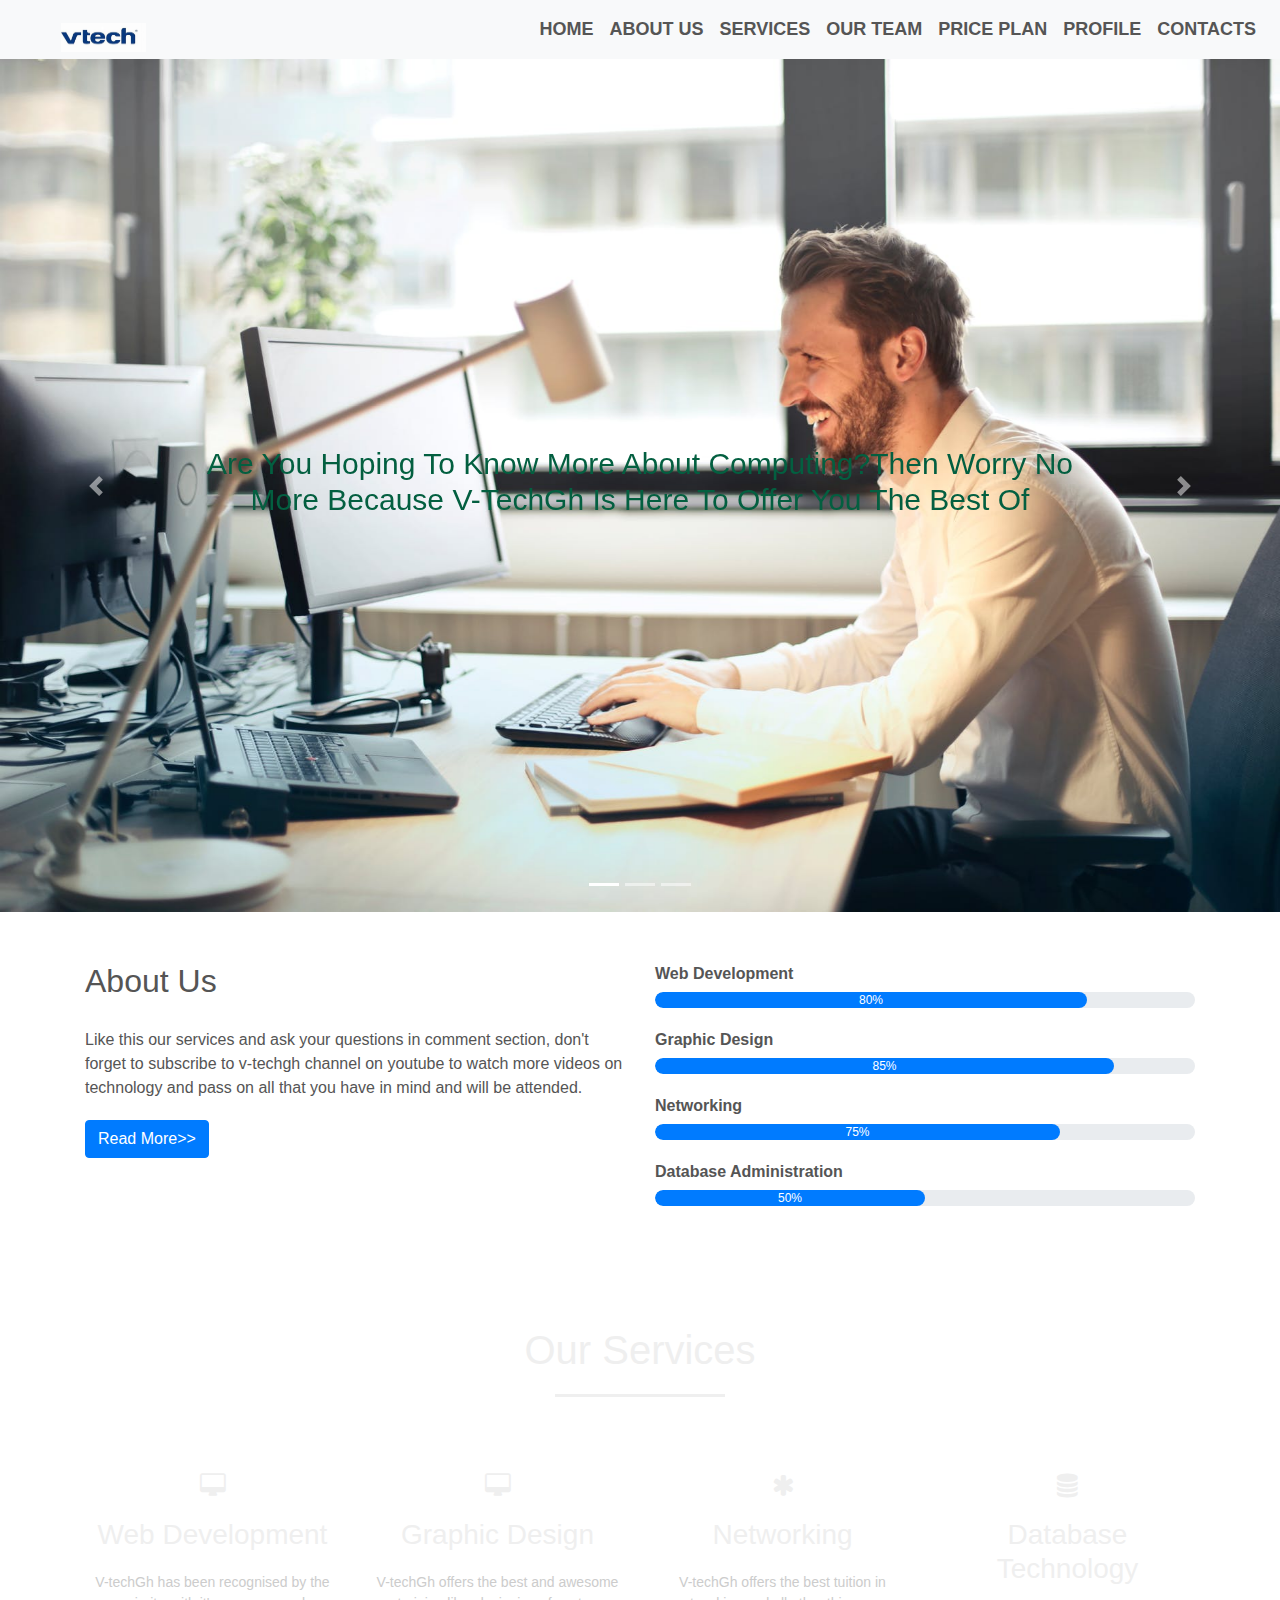
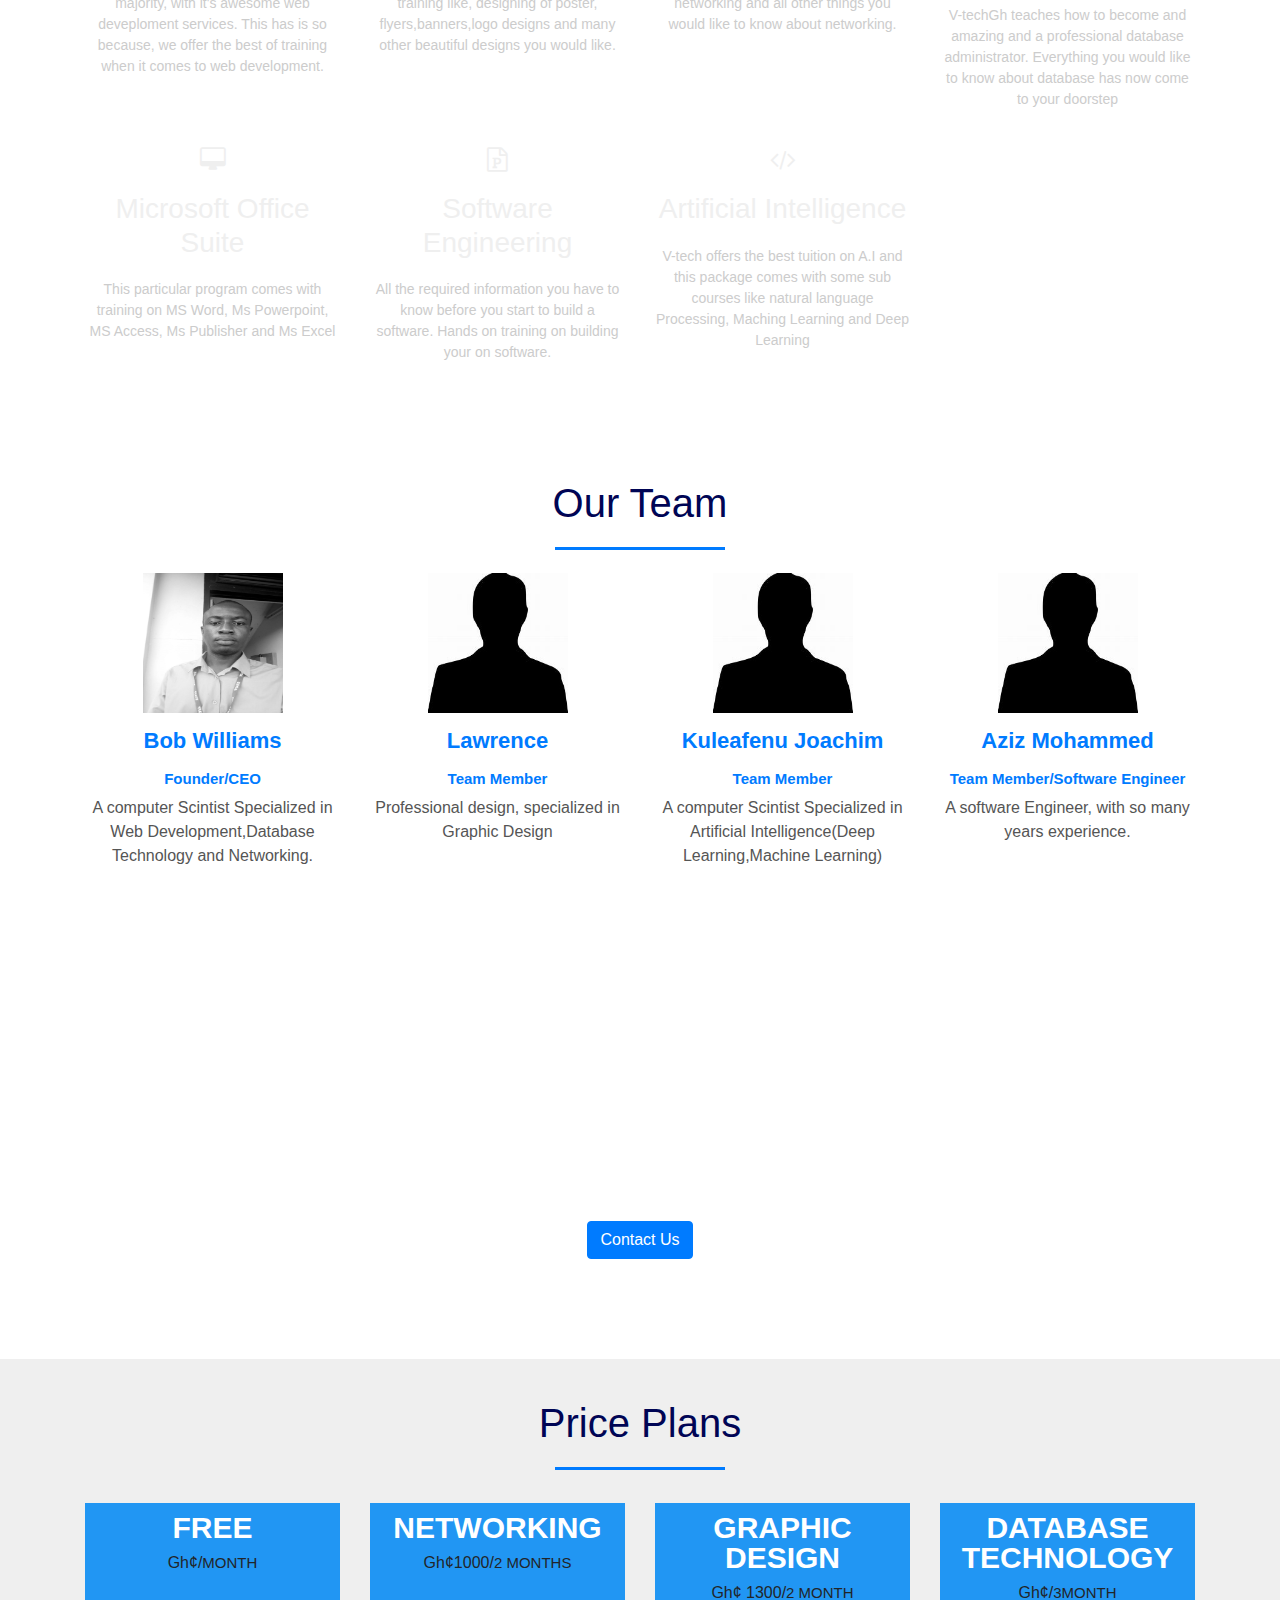
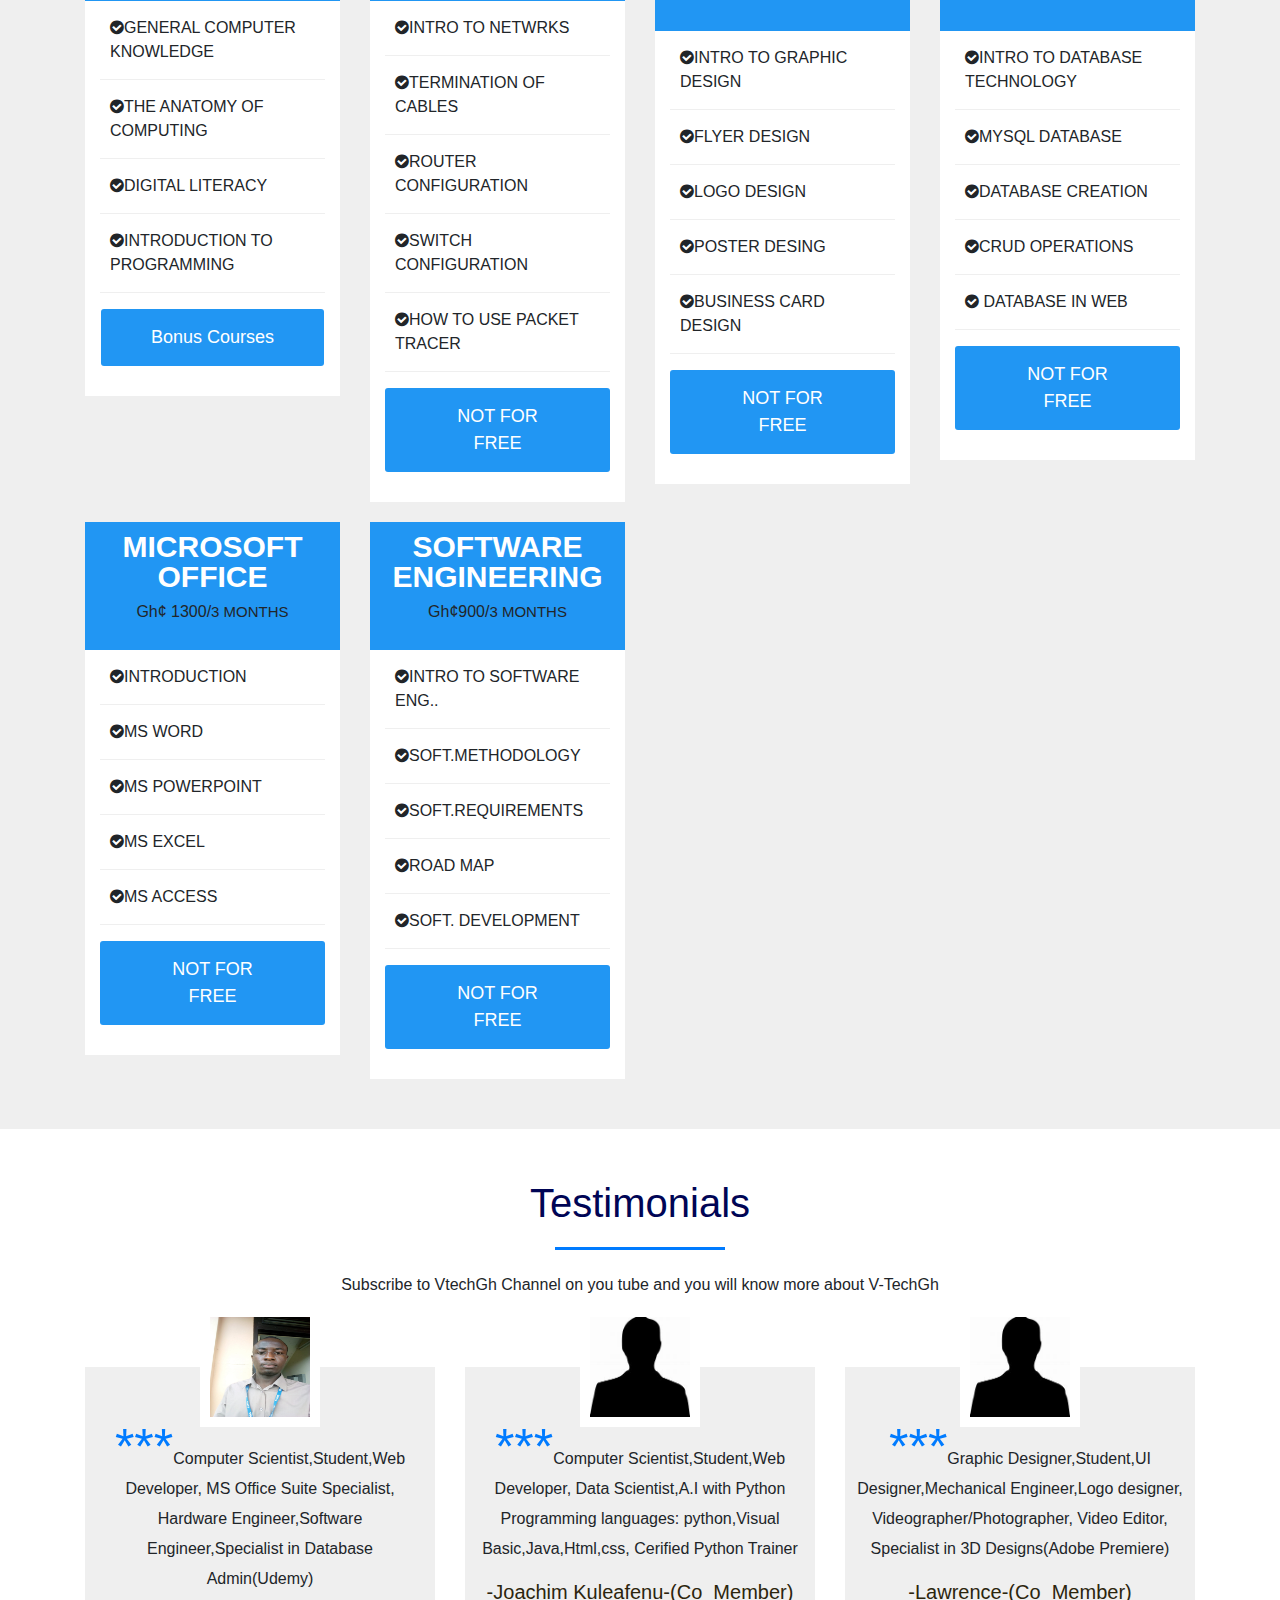
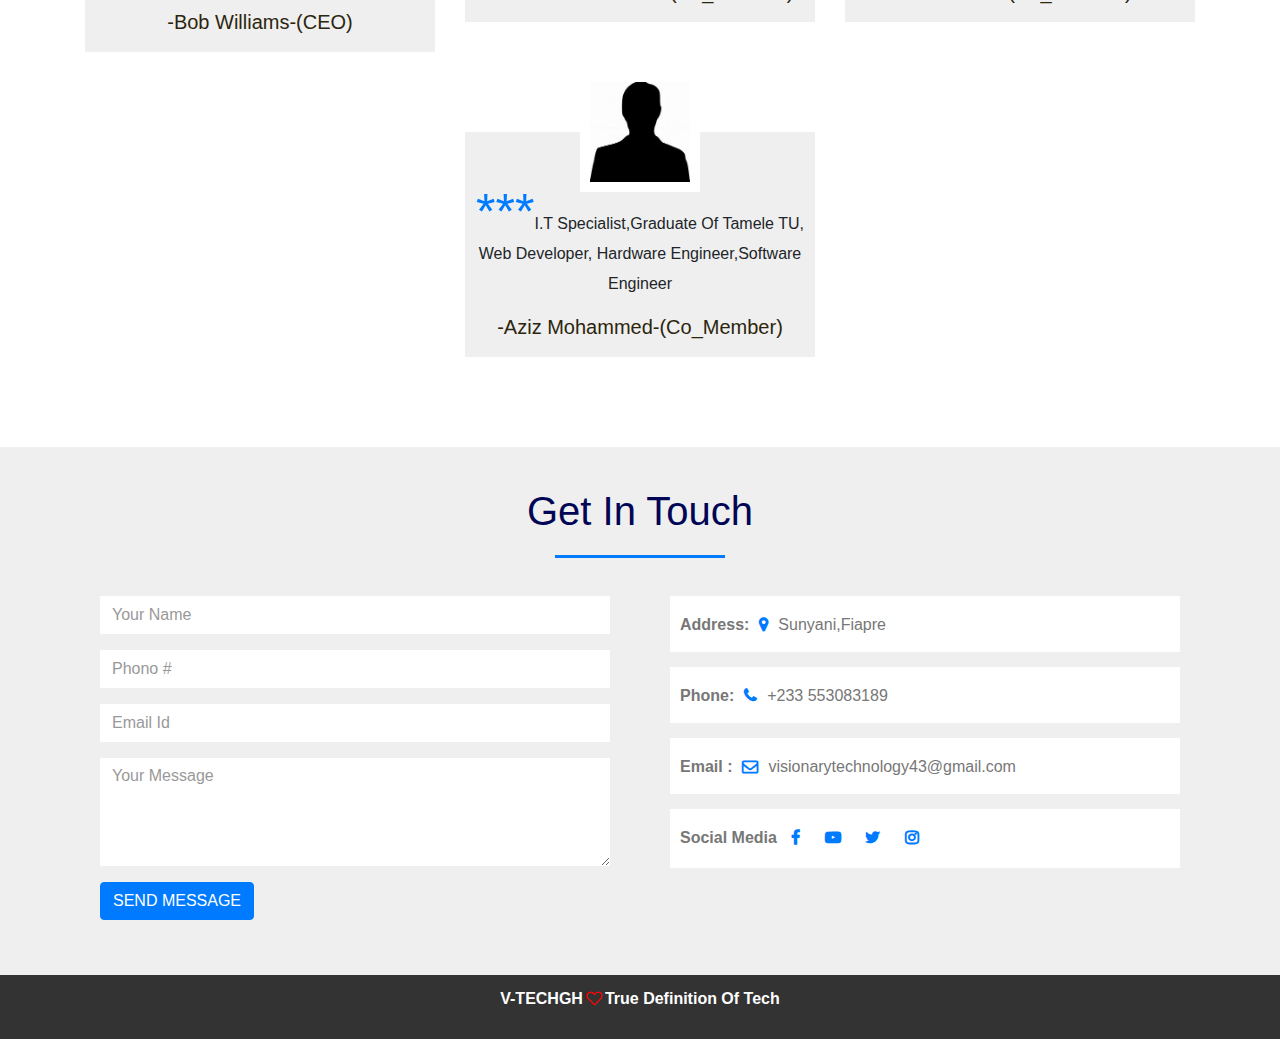
==== index.html @ b949876d "Add files via upload" ====
<html>
     <head>
         <title>V-TechGh</title>
         <meta charset="UTF-8">
         <meta name="description" content="Free Web tutorials">
         <meta name="keywords" content="HTML, CSS, JavaScript">
         <meta name="author" content="John Doe">
         <meta name="viewport" content="width=device-width, initial-scale=1.0">
         <link rel="stylesheet" href="style.css">
         <link rel="stylesheet" href="https://stackpath.bootstrapcdn.com/bootstrap/4.4.1/css/bootstrap.min.css">
         <link rel="stylesheet" href="https://stackpath.bootstrapcdn.com/font-awesome/4.7.0/css/font-awesome.min.css">
        <script src="https://code.jquery.com/jquery-3.4.1.slim.min.js"></script> </script>
        <script src="https://cdn.jsdelivr.net/npm/popper.js@1.16.0/dist/umd/popper.min.js" ></script>
        <script src="https://stackpath.bootstrapcdn.com/bootstrap/4.4.1/js/bootstrap.min.js" ></script>
     </head>

<body>
<!--------NavigationBar-------->
    <section id="nav-bar">
        <nav class="navbar navbar-expand-lg navbar-light bg-light">
            <a class="navbar-brand" href="#"><img src="img/vtech logo5.png" class="logo"></a>
            <button class="navbar-toggler" type="button" data-toggle="collapse" data-target="#navbarNav" aria-controls="navbarNav" aria-expanded="false" aria-label="Toggle navigation">
              <span class="navbar-toggler-icon"></span>
            </button>
            <div class="collapse navbar-collapse" id="navbarNav">
              <ul class="navbar-nav ml-auto"> 
                <li class="nav-item ">
                  <a class="nav-link" href="#top">HOME </a>
                </li>
                <li class="nav-item">
                  <a class="nav-link" href="#about">ABOUT US</a>
                </li>
                <li class="nav-item">
                  <a class="nav-link" href="#services">SERVICES</a>
                </li>
                <li class="nav-item">
                  <a class="nav-link" href="#team"> OUR TEAM</a>
                </li>
                <li class="nav-item">
                    <a class="nav-link" href="#price"> PRICE PLAN</a>
                  </li>
                <li class="nav-item">
                    <a class="nav-link" href="#testimonials">PROFILE</a>
                  </li>
                <li class="nav-item">
                    <a class="nav-link" href="#contact"> CONTACTS</a>
                  </li>
              </ul>
            </div>
          </nav>
         
    </section>



    <!--------Slider----->
    <div id="slider">
        <div id="headerSlider" class="carousel slide" data-ride="carousel">
            <ol class="carousel-indicators">
              <li data-target="#headerSlider" data-slide-to="0" class="active"></li>
              <li data-target="#headerSlider" data-slide-to="1"></li>
              <li data-target="#headerSlider" data-slide-to="2"></li>
            </ol>
            <div class="carousel-inner">
              <div class="carousel-item active">
                <img src="img/headerSlider1.png" class="d-block img-fluid">
                <div class="carousel-caption">
                  <h5>Are You Hoping To Know More About Computing?Then Worry No More Because V-TechGh Is Here To Offer You The Best Of</h5>
                </div>
              </div>
              <div class="carousel-item">
                <img src="img/headerSlider20.png" class="d-block img-fluid" >
                <div class="carousel-caption">
                  <h5>Do You Want To Become One Of The Amazing Graphic Designers In Ghana?</h5>
                </div>
              </div>
              <div class="carousel-item">
                <img src="img/headerSlider21.png" class="d-block w-100">
                <div class="carousel-caption">
                  <h5>Do you Want To Become A Software Engineer?</h5>
                </div>
              </div>
            </div>
            <a class="carousel-control-prev" href="#headerSlider" role="button" data-slide="prev">
              <span class="carousel-control-prev-icon" aria-hidden="true"></span>
              <span class="sr-only">Previous</span>
            </a>
            <a class="carousel-control-next" href="#headerSlider" role="button" data-slide="next">
              <span class="carousel-control-next-icon" aria-hidden="true"></span>
              <span class="sr-only">Next</span>
            </a>
          </div>
    </div>

      <!-----------About-------->
      <section id="about">
      <div class="container">
      <div class="row">
      <div class="col-md-6">
          <h2>About Us</h2>
          <div class="about-content">
             Like this our services and ask your questions in comment section,
             don't forget to subscribe to v-techgh channel on youtube to watch more videos on technology 
             and pass on all that you have in mind and will be attended.
          </div>
          <button type="button" class= "btn btn-primary">Read More>></button>
          </button>
         </div>
         <div class="col-md-6 skills-bar">
            <p>Web Development</p>
            <div class="progress">
              <div class="progress-bar" style="width:80%;">80%</div>
          </div>
          <div class="col-md-6"></div>
          <p>Graphic Design</p>
          <div class="progress">
              <div class="progress-bar" style="width:85%;">85%</div>
          </div>
          <div class="col-md-6"></div>
          <p>Networking</p>
          <div class="progress">
              <div class="progress-bar" style="width:75%;">75%</div>
          </div>

          <div class="col-md-6"></div>
          <p>Database Administration</p>
          <div class="progress">
            <div class="progress-bar" style="width:50%;">50%</div>
          </div>
    </div>
    </div>
    </div>
    </section>

    <!------Services--------->
    <section id="services"> 
      <div class="container">
        <h1>Our Services</h1> 
        <div class ="row services">
          <div class="col-md-3 text-center">
            <div class="icon">
              <i class="fa fa-desktop"></i>
            </div>
            <h3>Web Development</h3>
            <p>V-techGh has been recognised by the majority, with it's awesome web deveploment services.
              This has is so because, we offer the best of training when it comes to web development.
            </p>
            </div>

            <div class="col-md-3 text-center">
              <div class="icon">
                <i class="fa fa-desktop"></i>
              </div>
              <h3>Graphic Design</h3>
              <p>V-techGh offers  the best and awesome training like, designing of poster, flyers,banners,logo designs 
                and many other beautiful designs you would like.
              </p>
            </div>

            <div class="col-md-3 text-center">
              <div class="icon">
                <i class="fa fa-asterisk"></i>
              </div>
              <h3>Networking</h3>
              <p>V-techGh offers the best tuition in networking and all
                other things you would like to know about networking.
              </p>
              </div>
              <div class="col-md-3 text-center">
                <div class="icon">
                  <i class="fa fa-database"></i>
                </div>
                <h3>Database Technology</h3>
                <p>V-techGh teaches how to become and amazing and a professional
                  database administrator. Everything you would like to know about database
                  has now come to your doorstep 
                </p>
                </div>
                <div class="col-md-3 text-center">
                  <div class="icon">
                    <i class="fa fa-desktop"></i>
                  </div>
                  <h3>Microsoft Office Suite</h3>
                  <p>This particular program comes with training on MS Word, Ms Powerpoint,
                    MS Access, Ms Publisher and Ms Excel
                  </p>
                  </div>
                  <div class="col-md-3 text-center">
                    <div class="icon">
                      <i class="fa fa-file-powerpoint-o"></i>
                    </div>
                    <h3>Software Engineering</h3>
                    <p>All the required information you have to know before you start to 
                      build a software. Hands on training on building your on software.
                    </p>
                    </div>
                    <div class="col-md-3 text-center">
                      <div class="icon">
                        <i class="fa fa-code"></i>
                      </div>
                      <h3>Artificial Intelligence</h3>
                      <p>V-tech offers the best tuition on A.I and this package comes with some
                        sub courses like natural language Processing, Maching Learning and Deep Learning
                      </p>
                      </div>

            
          </div>
        </div>
      </div>
    
    </section>

    <!------Team Members-------->
<section id="team">
<div class="container">
    <h1>Our Team</h1>
    <div class="row">
    <div class="col-md-3 profile-pic text-center">
    <div class="img-box">
    <img src="img/bob.png" class="img-responsive">
    <ul>
    <a href="#"><li><i class="fa fa-facebook"></i></a>
    <a href="#"><li><i class="fa fa-twitter"></i></a>
    <a href="#"><li><i class="fa fa-instagram"></i></a>
    </ul>
    </div>
      <h2>Bob Williams</h2>
      <h3>Founder/CEO</h3>
      <p>A computer Scintist Specialized in Web Development,Database Technology
      and Networking.</p>
    </div>

    <div class="col-md-3 profile-pic text-center">
      <div class="img-box">
      <img src="img/joe.png" class="img-responsive">
      <ul>
      <a href="#"><li><i class="fa fa-facebook"></i></a>
      <a href="#"><li><i class="fa fa-twitter"></i></a>
      <a href="#"><li><i class="fa fa-instagram"></i></a>
      </ul>
      </div>
        <h2>Lawrence</h2>
        <h3>Team Member</h3>
        <p>Professional design, specialized in Graphic Design</p>
      </div>

      <div class="col-md-3 profile-pic text-center">
        <div class="img-box">
        <img src="img/joe.png" class="img-responsive">
        <ul>
        <a href="#"><li><i class="fa fa-facebook"></i></a>
        <a href="#"><li><i class="fa fa-twitter"></i></a>
        <a href="#"><li><i class="fa fa-instagram"></i></a>
        </ul>
        </div>
          <h2>Kuleafenu Joachim</h2>
          <h3>Team Member</h3>
          <p>A computer Scintist Specialized in Artificial Intelligence(Deep Learning,Machine Learning)</p>
        </div>

        
      <div class="col-md-3 profile-pic text-center">
        <div class="img-box">
        <img src="img/joe.png" class="img-responsive">
        <ul>
        <a href="#"><li><i class="fa fa-facebook"></i></a>
        <a href="#"><li><i class="fa fa-twitter"></i></a>
        <a href="#"><li><i class="fa fa-instagram"></i></a>
        </ul>
        </div>
          <h2>Aziz Mohammed</h2>
          <h3>Team Member/Software Engineer</h3>
          <p>A software Engineer, with so many years experience. </p>
        </div>    
</div>
</div>
</section>
      
        <!------------Promotion Section------->
        <section id="promo">
          <div class="container">

            <p>Our Tuition comes with affordable prices...We Also Have Online Platforms, That Offers The Best Of Training In These Areas</p>
            <a href="#contact" class="btn btn-primary">Contact Us</a>
          </div>

        </section>
      <!----------------Price Plans--------->
      <section id= "price">
        <div class="container">
          <h1>Price Plans</h1>
          <div class="row">
            <div class="col-md-3">
              <div class="single-price">
              <div class="price-head">
                <h2>FREE</h2>
                <p>Gh¢/<span>MONTH</span></p>
              </div>
              <div class="price-content">
                <ul>
                  <li><i class="fa fa-check-circle"></i>GENERAL COMPUTER KNOWLEDGE</li>
                  <li><i class="fa fa-check-circle"></i>THE ANATOMY OF COMPUTING</li>
                  <li><i class="fa fa-check-circle"></i>DIGITAL LITERACY</li>
                  <li><i class="fa fa-check-circle"></i>INTRODUCTION TO PROGRAMMING</li>
                  
                </ul>
              </div>
              <div class="price-button">
                <a class="buy-btn" href="#">Bonus Courses</a>
              </div>
            </div>
            </div>

            <div class="col-md-3">
              <div class="single-price">
              <div class="price-head">
                <h2>NETWORKING</h2>
                <p>Gh¢1000/<span>2 MONTHS</span></p>
              </div>
              <div class="price-content">
                <ul>
                  <li><i class="fa fa-check-circle"></i>INTRO TO NETWRKS</li>
                  <li><i class="fa fa-check-circle"></i>TERMINATION OF CABLES</li>
                  <li><i class="fa fa-check-circle"></i>ROUTER CONFIGURATION</li>
                  <li><i class="fa fa-check-circle"></i>SWITCH CONFIGURATION</li>
                  <li><i class="fa fa-check-circle"></i>HOW TO USE PACKET TRACER</li>
                </ul>
              </div>
              <div class="price-button">
                <a class="buy-btn" href="#">NOT FOR FREE</a>
              </div>
            </div>
            </div>

            <div class="col-md-3">
              <div class="single-price">
              <div class="price-head">
                <h2>GRAPHIC DESIGN</h2>
                <p>Gh¢ 1300/<span>2 MONTH</span></p>
              </div>
              <div class="price-content">
                <ul>
                  <li><i class="fa fa-check-circle"></i>INTRO TO GRAPHIC DESIGN</li>
                  <li><i class="fa fa-check-circle"></i>FLYER DESIGN</li>
                  <li><i class="fa fa-check-circle"></i>LOGO DESIGN</li>
                  <li><i class="fa fa-check-circle"></i>POSTER DESING</li>
                  <li><i class="fa fa-check-circle"></i>BUSINESS CARD DESIGN</li>
                </ul>
              </div>
              <div class="price-button">
                <a class="buy-btn" href="#">NOT FOR FREE</a>
              </div>
            </div>
            </div>

            <div class="col-md-3">
              <div class="single-price">
              <div class="price-head">
                <h2>DATABASE TECHNOLOGY</h2>
                <p>Gh¢/<span>3MONTH</span></p>
              </div>
              <div class="price-content">
                <ul>
                  <li><i class="fa fa-check-circle"></i>INTRO TO DATABASE TECHNOLOGY</li>
                  <li><i class="fa fa-check-circle"></i>MYSQL DATABASE</li>
                  <li><i class="fa fa-check-circle"></i>DATABASE CREATION</li>
                  <li><i class="fa fa-check-circle"></i>CRUD OPERATIONS</li>
                  <li><i class="fa fa-check-circle"></i> DATABASE IN WEB</li>
                </ul>
              </div>
              <div class="price-button">
                <a class="buy-btn" href="#">NOT FOR FREE</a>
              </div>
            </div>
            </div>

            <div class="col-md-3">
              <div class="single-price">
              <div class="price-head">
                <h2>MICROSOFT OFFICE</h2>
                <p>Gh¢ 1300/<span>3 MONTHS</span></p>
              </div>
              <div class="price-content">
                <ul>
                  <li><i class="fa fa-check-circle"></i>INTRODUCTION</li>
                  <li><i class="fa fa-check-circle"></i>MS WORD</li>
                  <li><i class="fa fa-check-circle"></i>MS POWERPOINT</li>
                  <li><i class="fa fa-check-circle"></i>MS EXCEL</li>
                  <li><i class="fa fa-check-circle"></i>MS ACCESS</li>
                </ul>
              </div>
              <div class="price-button">
                <a class="buy-btn" href="#">NOT FOR FREE</a>
              </div>
            </div>
            </div>

            <div class="col-md-3">
              <div class="single-price">
              <div class="price-head">
                <h2>SOFTWARE ENGINEERING</h2>
                <p>Gh¢900/<span>3 MONTHS</span></p>
              </div>
              <div class="price-content">
                <ul>
                  <li><i class="fa fa-check-circle"></i>INTRO TO SOFTWARE ENG..</li>
                  <li><i class="fa fa-check-circle"></i>SOFT.METHODOLOGY</li>
                  <li><i class="fa fa-check-circle"></i>SOFT.REQUIREMENTS</li>
                  <li><i class="fa fa-check-circle"></i>ROAD MAP</li>
                  <li><i class="fa fa-check-circle"></i>SOFT. DEVELOPMENT</li>
                </ul>
              </div>
              <div class="price-button">
                <a class="buy-btn" href="#">NOT FOR FREE</a>
              </div>
            </div>
            </div>
          </div>
        </div>
  </section>
 <!-----Testimonials----------->
 <section id="testimonials">
   <div class="container">
     <h1>Testimonials</h1>
     <p class="text-center">Subscribe to VtechGh Channel on you tube and you will know more about V-TechGh</p>
     <div class="row">
       <div class="col-md-4 text-center">
         <div class="profile">
       <img src="img/bob.png" class="user1">
       <blockquote>Computer Scientist,Student,Web Developer, MS Office Suite Specialist, Hardware Engineer,Software Engineer,Specialist in Database Admin(Udemy)</blockquote>
       <h3>-Bob Williams-(CEO)<span></span></h3>
     </div>
    </div>

    <div class="col-md-4 text-center">
      <div class="profile">
    <img src="img/joe.png" class="user1">
    <blockquote>Computer Scientist,Student,Web Developer, Data Scientist,A.I with Python Programming languages: python,Visual Basic,Java,Html,css, Cerified Python Trainer</blockquote>
    <h3>-Joachim Kuleafenu-(Co_Member)<span></span></h3>
  </div>
 </div>

 <div class="col-md-4 text-center">
  <div class="profile">
<img src="img/joe.png" class="user1">
<blockquote>Graphic Designer,Student,UI Designer,Mechanical Engineer,Logo designer, Videographer/Photographer, Video Editor, Specialist in 3D Designs(Adobe Premiere) </blockquote>
<h3>-Lawrence-(Co_Member)<span></span></h3>
</div>
</div>

<div class="col-md-4 text-center">
<div class="profile">
<img src="img/joe.png" class="user1">
<blockquote>I.T Specialist,Graduate Of Tamele TU, Web Developer, Hardware Engineer,Software Engineer </blockquote>
<h3>-Aziz Mohammed-(Co_Member)<span></span></h3>
</div>
</div>
</div>
</div>
 </section>

 <!--------Get In Touch-------->
 <section id="contact">
   <div class="container">
     <h1>Get In Touch</h1>
      <div class="row">
      <div class="col-md-6">
      <form class="contact-form">
      <div class="form-group">
      <input type="text" class="form-control" placeholder="Your Name">
      </div>

      <div class="form-group">
      <input type="number" class="form-control" placeholder="Phono #">
      </div>
          
      <div class="form-group">
      <input type="text" class="form-control" placeholder="Email Id">
      </div>

      <div class="form-group">
      <textarea class="form-control" rows="4" placeholder="Your Message"></textarea>
      </div>
      <button type="submit" class="btn btn-primary"> SEND MESSAGE</button>
      </form>
      </div>
      <div class="col-md-6 contact-info">
        <div class="follow"><b>Address:</b><i class="fa fa-map-marker"></i></i>Sunyani,Fiapre
        </div>
      
      <div class="follow"><b>Phone:</b><i class="fa fa-phone"></i>+233 553083189</div>
      
      <div class="follow"><b>Email :</b><i class="fa fa-envelope-o"></i>visionarytechnology43@gmail.com</div>
      <div class="follow"><label><b>Social Media</b></label><b>
          <a href="#"><i class="fa fa-facebook"></i></a>
          <a href="#"><i class="fa fa-youtube-play"></i></a>
          <a href="#"><i class="fa fa-twitter"></i></a>
          <a href="#"><i class="fa fa-instagram"></i></a>
      </div>
      </div>
      </div>
   </div>
  </section>


  <!-------------Footer---------->
  <section id="footer">
    <div  class="container text-center">
      <p>V-TECHGH<i class="fa fa-heart-o"></i>True Definition Of Tech</p>
    </div>
</section>

<!--------Footer End-------->
<script src="js/smooth-scroll.js"></script> 
<script>
	var scroll = new SmoothScroll('a[href*="#"]');
</script>
</body>  




 </html>
---- style.css ----
*
{
    margin:0;
    padding: 0;
}


/*-----------Navigation--------*/
#nav-bar
{
    position: sticky;
    top: 0;
    z-index: 10;

} 

.navbar-brand
{
    height: 40px;
    padding-left: 30px;
}
.logo{
    height:50px;
    width:100px;
    padding-top: 1;
    padding-left:15;
    padding-bottom: 20;
}

.avbar-nav li
{
    padding: 0 10px;
}
.avbar-nav li a
{
    float: right;
    text-align: left;
}

#nav-bar ul li a:hover{
    color:#007bff!important;
}
.navbar{
    background: #fff;
}
.navbar-toggler
{
    border: none!important;
}
.nav-link
{
    color: #555!important;
    font-weight: 600;
    font-size: 18px;
}
.navbar-brand{
    height: 25px;
    width: 90px;
}
/*----------Slider---------*/
#slider{
    width:100% ;
}
.carousel-caption{
    top:50% ;
    transform: translateY(-50%) ;
    bottom: initial! important;
}
.carousel-caption h5{
    color: rgb(3, 95, 64);
    font-size: 30px;
}
/*-------------About-------------*/
#about{
    padding-top: 50px;
    padding-bottom: 50px;
    color:#555;
}
#about .btn{
    margin-top: 20px;
    margin-bottom: 30px;
}
.about-content{
    padding-top: 20px;
}
.skills-bar p{
    margin-bottom: 6px;
    font-weight:600; 
}
.progress-bar{
    border-radius: 16px;
}
.progress{
    border-radius: 16px !important ;
    margin-bottom: 20px;
}

/*------------------------Services--------------*/
#services{
    background-image: linear-gradient(rgba(0,0,0,0.8),rgba(0,0,0,0.8)),url(img/services.png);
    background-size: cover;
    background-position: center;
    color:#efefef !important;
    background-attachment: fixed;
    padding-top: 50px;
    padding-bottom: 50px;
} 
#services h1{
    text-align: center;
    color:#efefef !important;
    padding-bottom: 10px ;
}
#services h1{
    text-align: center;
    color:#efefef !important;
    padding-bottom: 10px ;
} 
#services h1::after{
    content:'';
    background: #efefef;
    display: block;
    height:3px;
    widows: 170px;
    margin: 20px auto 5px;
}
.services{
    margin-top: 40px;
}

.icon{
    font-size: 24px; 
    margin:20px auto;
    padding: 0px;
    width: 80px;
    border: 1px solid #fff;
    border-radius: 5%;
}
#services p{
    font-size:14px;
    margin-top: 20px;
    color: ccc;
}
.services .col-md-3:hover{
    background: #007bff;
    cursor:pointer;
    transition:0.7s;

}
/*---------------Team Members--------------*/
#team
{
    padding-top: 50px;
    padding-bottom: 50px;
    color:#555; 
}
h1{
    text-align:  center;
    color:555 !important;
    padding-bottom: 10px;
}
h1::after{
    content: '';
    background: #007bff;
    display: block;
    height: 3px;
    width: 170px;
    margin:20px auto 5px;
}
.img-responsive{
    height:140px;
    width: 140px;
}
.profile-pic .img-box{
    opacity: 1;
    display:block; 
    position:relative;
}
.profile-pic .img-box img{
    filter: grayscale(1);
}
.profile-pic .img-box img:hover
{
    filter:grayscale(0);
    cursor:pointer;
}
.profile-pic h2{
    font-size:22px ;
    font-weight: bold;
    margin-top: 15px;
    color:#007bff !important;
}
.profile-pic h3{
    font-size:15px ;
    font-weight: bold;
    margin-top: 15px;
    color:#007bff !important;
}
#team .fa{
    height:25px;
    width: 25px;
    color:#007bff!important;
    background:#fff ;
    padding: 4px;
    border-radius:50%
}
.img-box ul{
    padding:15px 0;
    position: absolute;
    bottom: 0;
    left: 50%;
    transform:translateX(-50);
    opacity: 0;
}
.img-box u li{
    padding: 5px;
    display:inline-block;
}
.img-box:hover ul{
    opacity:1;
}
.img-box ul, .img-box ul li{
    transition: 0.5s;
}
/*----------Promo---------------*/
#promo{
    background-image: linear-gradient(rgba(0,0,0,0.7),rgba(0,0,0,0.7)),url(img/promos.png);
    background-size: cover;
    background-position: center;
    color: #fff;
    background-attachment: fixed;
    text-align:fixed ;
    text-align: center;
    padding: 100px;
    font-family: sans-serif;
    font-size: 38px;
}
/*-----Price Plan-----------*/
#price{
    padding:40px 0;
    background: #efefef;
}
.single-price{
    margin: 10px auto;
   
    float: left;
    background-color:#fff;
    transition: 0.5s; 
}
.single-price:hover{
    box-shadow: 0 2px 20px #333;
}
.price-head{
    background-color: #2196f3;
    
    float:left;
    padding:10px 5px;
    text-align: center;
    width:100%;
}
.price-head h2{
    color:#fff;
    font-size: 30px;
    font-weight: bold;
    margin-bottom:bold;
    font-weight:bold;
    line-height: 30px;
}
#price span{
    font-size: 15px;
}
.price-content{

    float: left;
    width: 100%;
    padding: 0 15px;
}
.price-content ul li{
    border-bottom: 1px solid #efefef;
    padding:15px 10px;
    list-style: none;

}
.fa fa-check-circle{
    color: green;
    margin-right: 10px;
    font-size: 20px ;
}
.price-button{
    float: inline;
    padding: 15px 15px 30px;
    text-align: center;
    width: 100%;
}
.buy-btn{
    background-color: #2196f3;
    border-radius: 3px;
    display: inline-block;
    font-size: 18px;
    padding: 15px 50px;
    transition:0.5s ;
}
.buy-btn:hover{
    border-color: 1px solid #fff;
    background-color: #3f51b5;
}
a{
    text-decoration: none!important;
    color:#fff!important;
    
}

/*------------Testimonials------------*/


#testimonials{
     padding-top: 50px;
     padding-bottom: 50px;
}
.user1{
    height: 120px;
    width: 120px;
}
#testimonials .row{
    margin-top: 30px;
}
.col-md-4{
    margin: 40px auto;
}
.profile{
    padding:70px 10px 10px;
    background-color: #efefef;
}
.profile img{
    top: -60px;
    position:absolute;
    left: calc(50% - 60px);
    border:10px solid #fff;
}
.profile h3{
    font-size: 20px;
    margin-top: 15px;
    color: #2c250d;
}
#testimonial span{
font-size: 12px;
color:#333;
}
blockquote{
    font-size: 16px;
    line-height: 30px;
}
blockquote::before{
    content:'\***';
    font-size: 50px;
    color: #007bff;
    position: relative;
    line-height: 20px;
    bottom:-15px
    right 5px;
}
.profile:hover{
    box-shadow:0 0 15px 5px rgba(0,0,0,0.2);
    cursor:pointer;
    transition:0.5s;

}
/********Get In Touch***************/
#contact{
    background-color: #efefef;
    padding-top: 40px;
    padding-bottom: 40px;
    color: #777;
}
.contact-form{
    padding:15px;

}
.form-control{
    border-radius: 0 !important ;
    border: none !important;

}
::placeholder{
    color: #999 !important;
}
.follow{
    background: #fff;
    padding: 10px;
    margin: 15px;
}
.follow{
    background-color: #fff;
    padding:10px;
    margin: 15px;
}
.contact-info .fa{
margin: 10px;
color: #007bff;
font-weight: bold;
}

/*--------------------Footer-------------*/
#footer{
    background: #333;
    color:#fff;
    padding:12px
} 
.fa-heart-o{
    margin:3px;
    color:red;
}
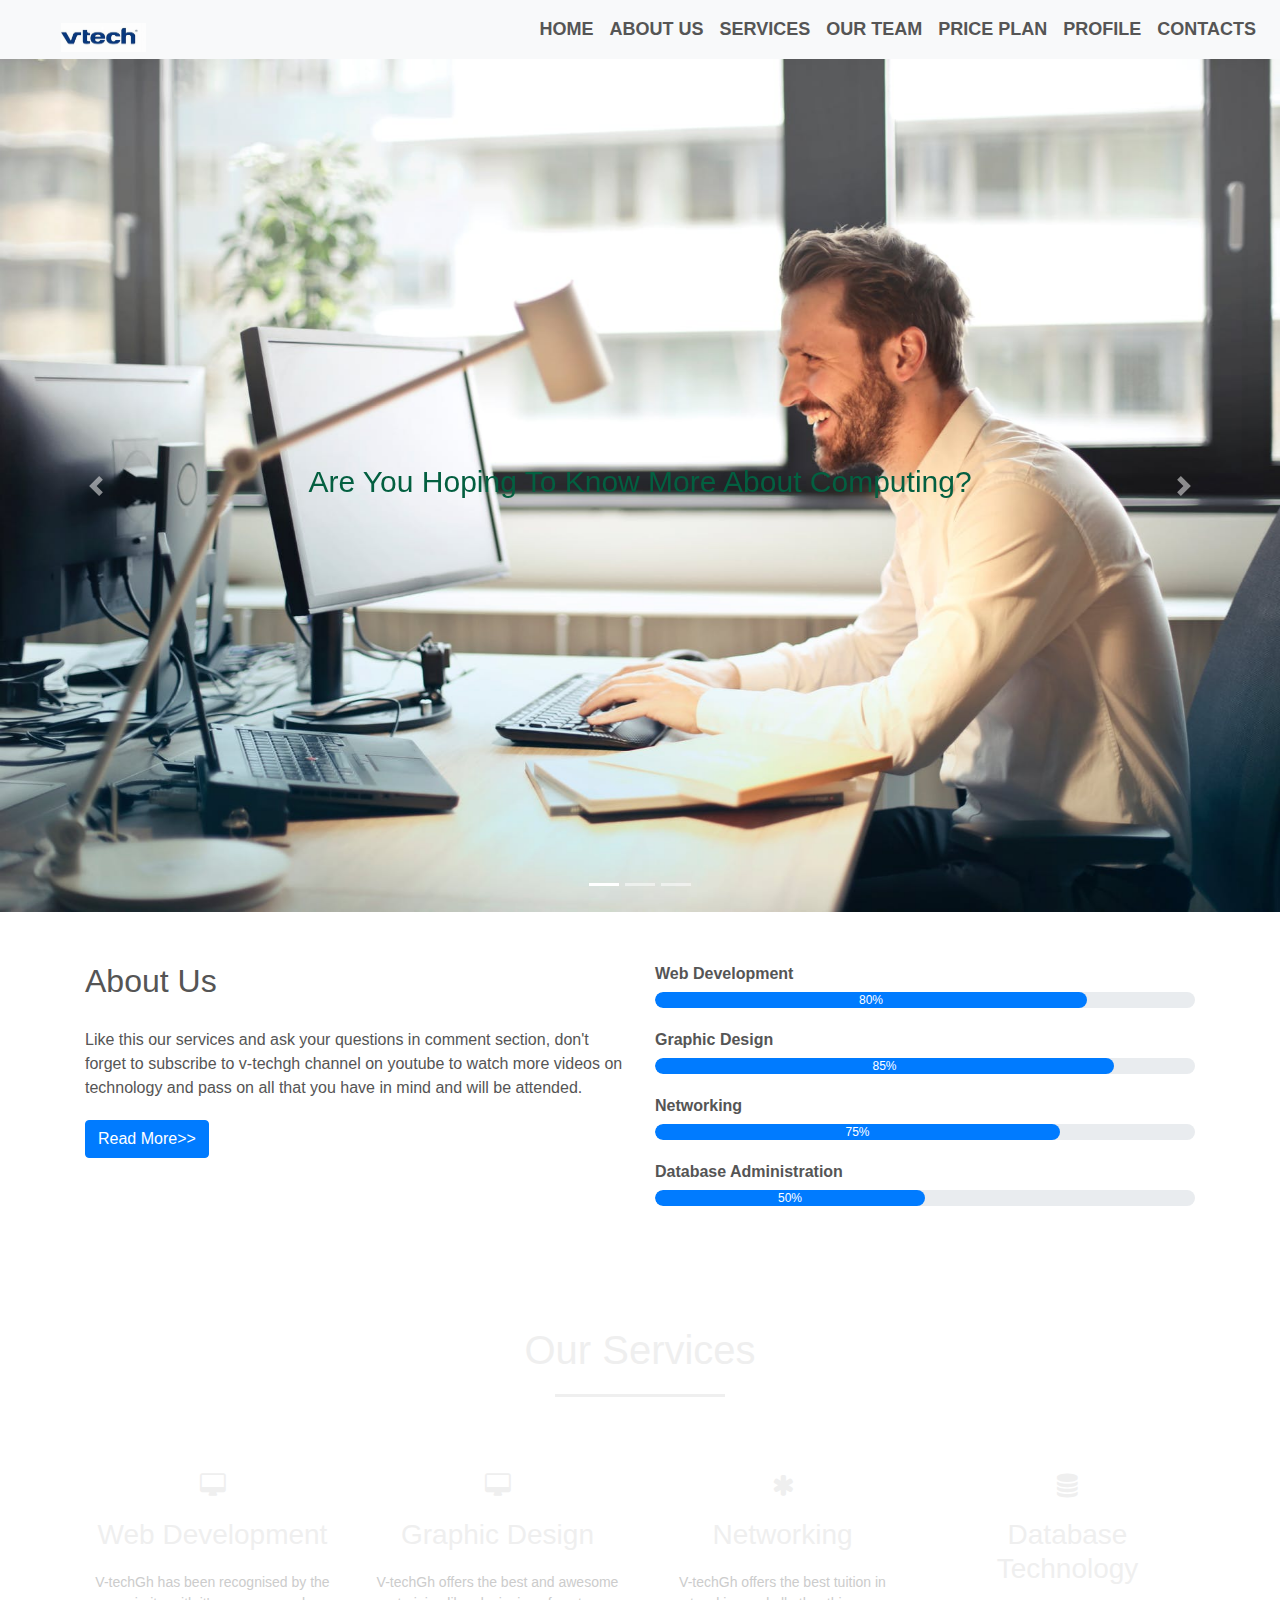
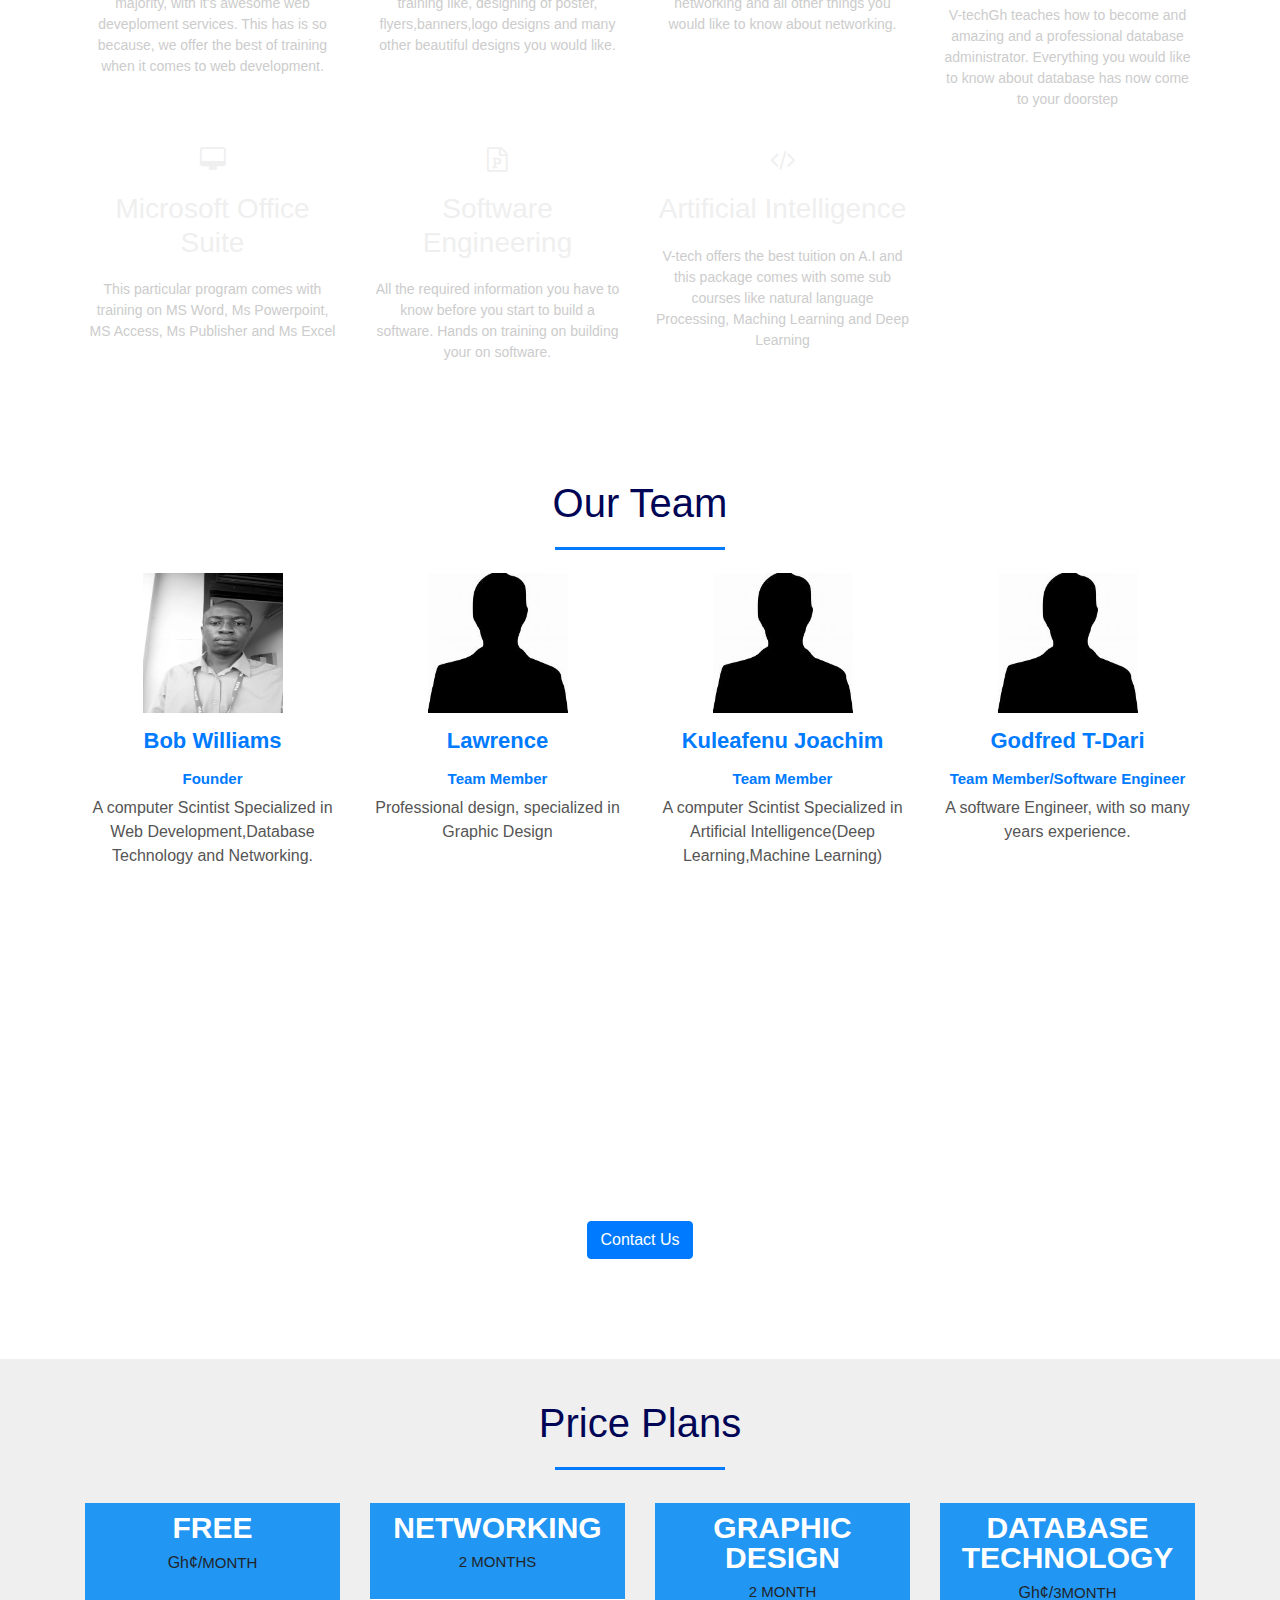
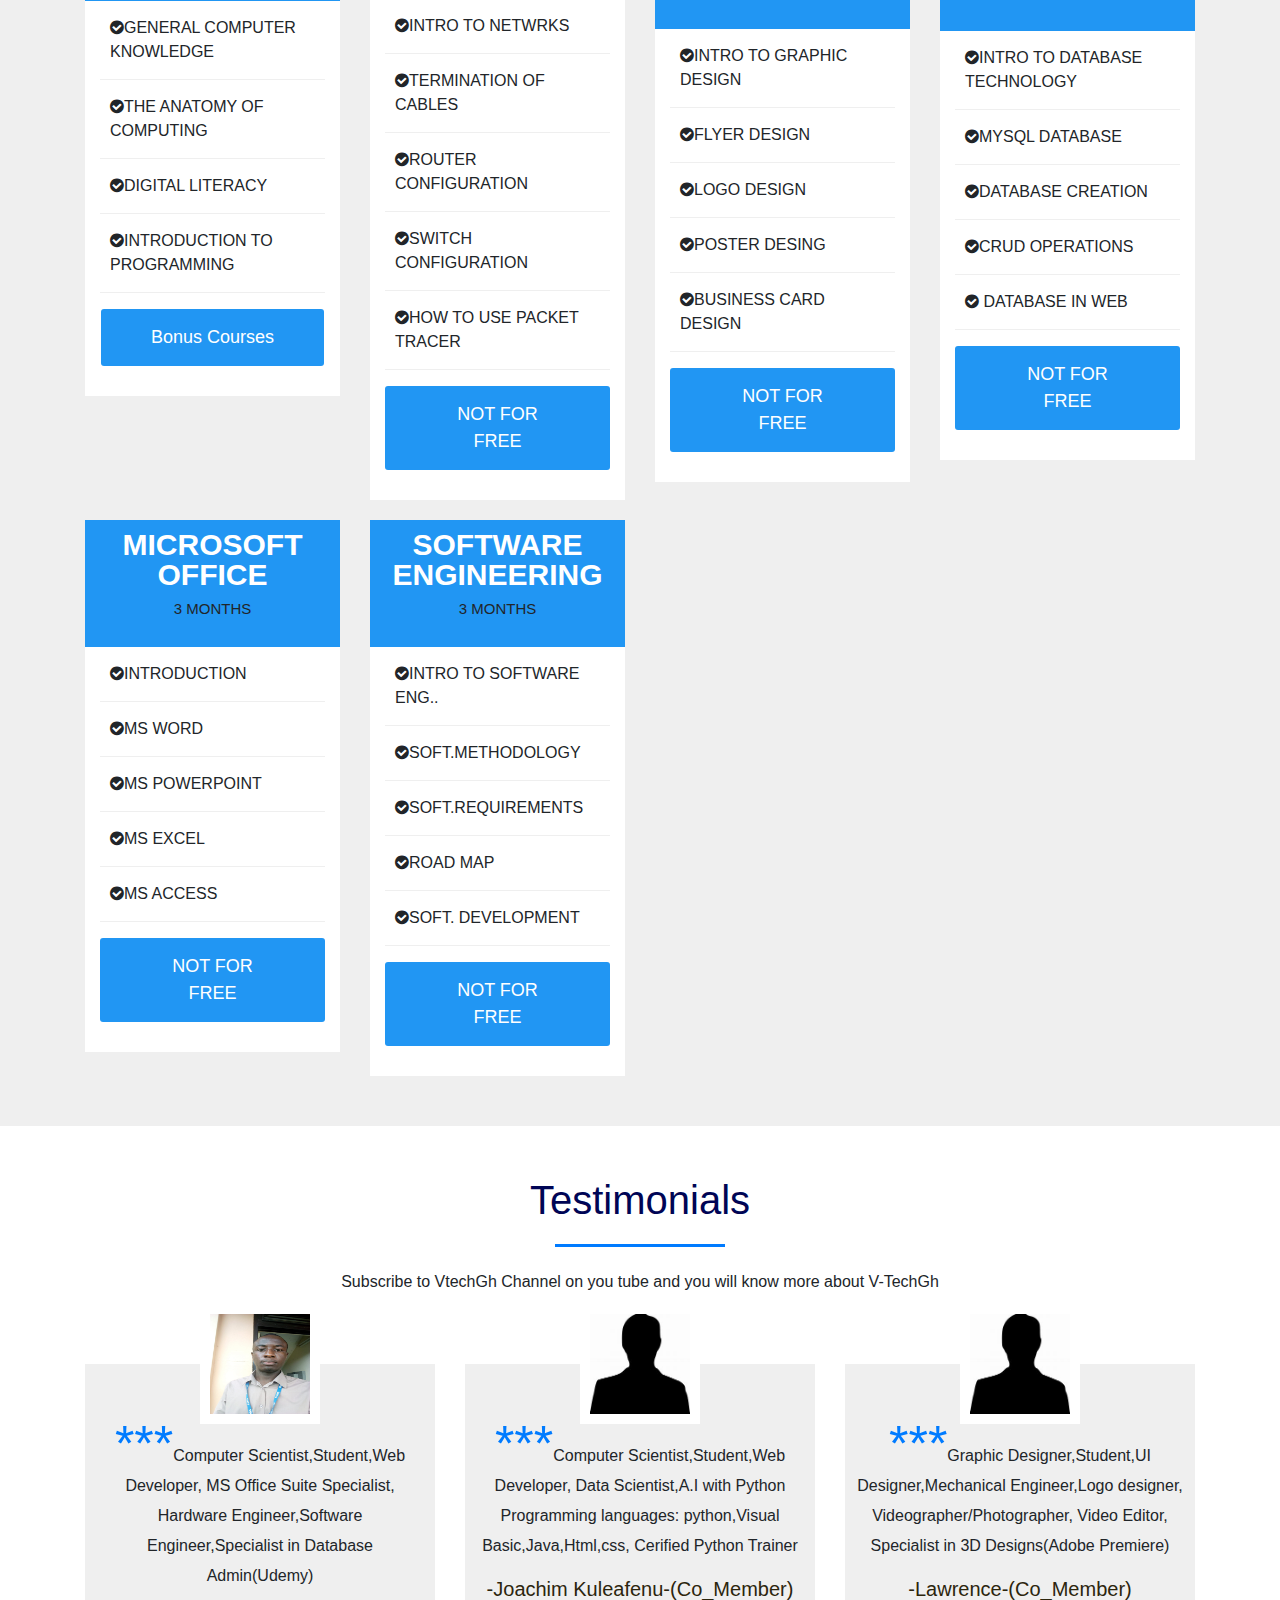
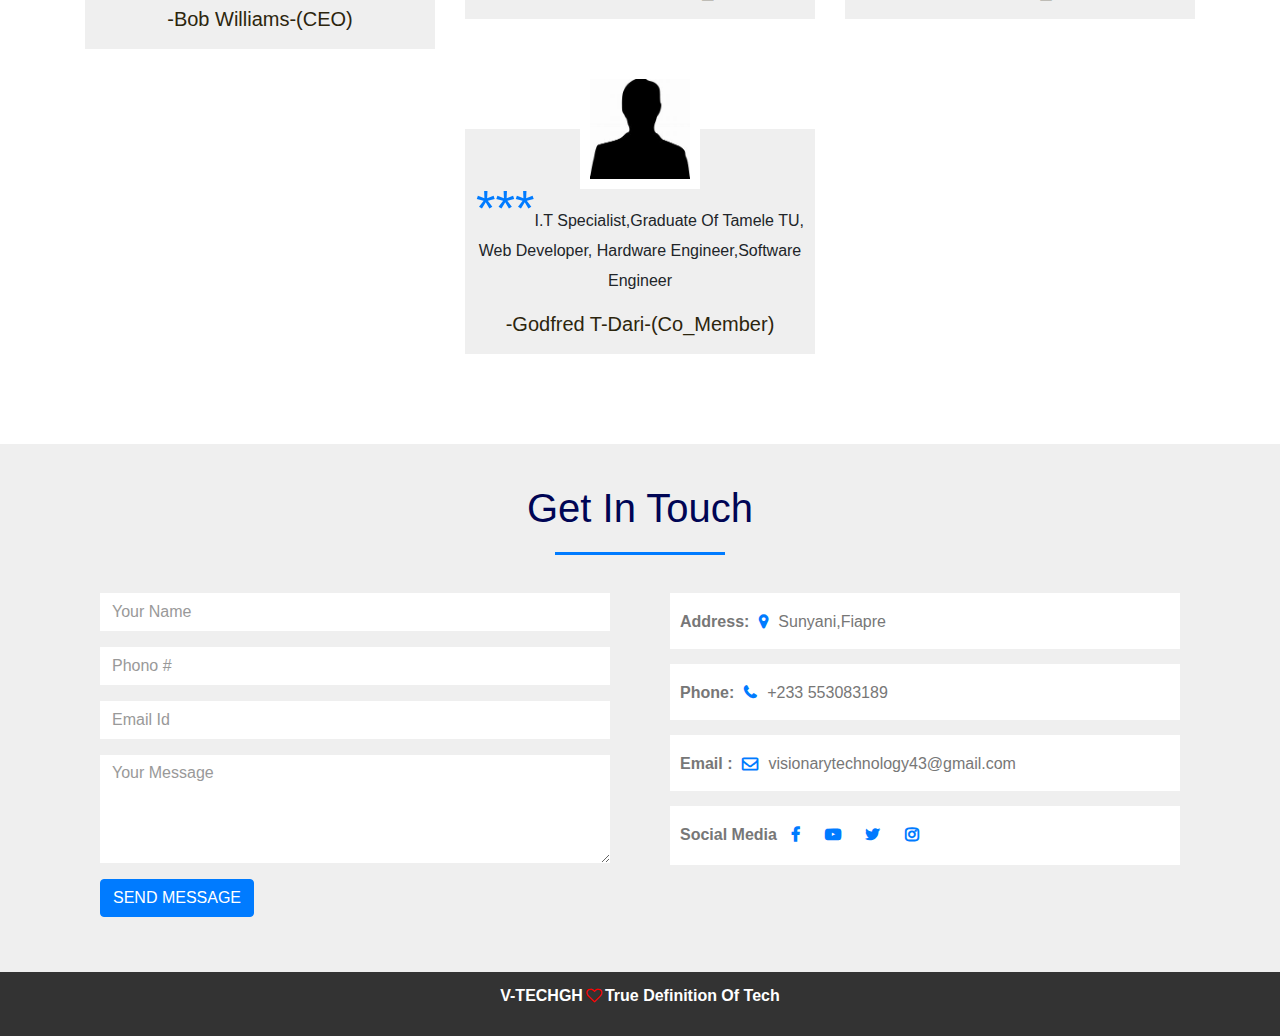
==== commit 42399018: "Update index.html" ====
--- a/index.html
+++ b/index.html
@@ -65,7 +65,7 @@
               <div class="carousel-item active">
                 <img src="img/headerSlider1.png" class="d-block img-fluid">
                 <div class="carousel-caption">
-                  <h5>Are You Hoping To Know More About Computing?Then Worry No More Because V-TechGh Is Here To Offer You The Best Of</h5>
+                  <h5>Are You Hoping To Know More About Computing?</h5>
                 </div>
               </div>
               <div class="carousel-item">
@@ -226,7 +226,7 @@
     </ul>
     </div>
       <h2>Bob Williams</h2>
-      <h3>Founder/CEO</h3>
+      <h3>Founder</h3>
       <p>A computer Scintist Specialized in Web Development,Database Technology
       and Networking.</p>
     </div>
@@ -269,7 +269,7 @@
         <a href="#"><li><i class="fa fa-instagram"></i></a>
         </ul>
         </div>
-          <h2>Aziz Mohammed</h2>
+          <h2>Godfred T-Dari</h2>
           <h3>Team Member/Software Engineer</h3>
           <p>A software Engineer, with so many years experience. </p>
         </div>    
@@ -281,7 +281,7 @@
         <section id="promo">
           <div class="container">
 
-            <p>Our Tuition comes with affordable prices...We Also Have Online Platforms, That Offers The Best Of Training In These Areas</p>
+            <p>Our Tuition comes some amazing packages..We Also Have Online Platforms, That Offers The Best Of Training In These Areas</p>
             <a href="#contact" class="btn btn-primary">Contact Us</a>
           </div>
 
@@ -316,7 +316,7 @@
               <div class="single-price">
               <div class="price-head">
                 <h2>NETWORKING</h2>
-                <p>Gh¢1000/<span>2 MONTHS</span></p>
+                <p><span>2 MONTHS</span></p>
               </div>
               <div class="price-content">
                 <ul>
@@ -337,7 +337,7 @@
               <div class="single-price">
               <div class="price-head">
                 <h2>GRAPHIC DESIGN</h2>
-                <p>Gh¢ 1300/<span>2 MONTH</span></p>
+                <p><span>2 MONTH</span></p>
               </div>
               <div class="price-content">
                 <ul>
@@ -379,7 +379,7 @@
               <div class="single-price">
               <div class="price-head">
                 <h2>MICROSOFT OFFICE</h2>
-                <p>Gh¢ 1300/<span>3 MONTHS</span></p>
+                <p><span>3 MONTHS</span></p>
               </div>
               <div class="price-content">
                 <ul>
@@ -400,7 +400,7 @@
               <div class="single-price">
               <div class="price-head">
                 <h2>SOFTWARE ENGINEERING</h2>
-                <p>Gh¢900/<span>3 MONTHS</span></p>
+                <p><span>3 MONTHS</span></p>
               </div>
               <div class="price-content">
                 <ul>
@@ -453,7 +453,7 @@
 <div class="profile">
 <img src="img/joe.png" class="user1">
 <blockquote>I.T Specialist,Graduate Of Tamele TU, Web Developer, Hardware Engineer,Software Engineer </blockquote>
-<h3>-Aziz Mohammed-(Co_Member)<span></span></h3>
+<h3>-Godfred T-Dari-(Co_Member)<span></span></h3>
 </div>
 </div>
 </div>
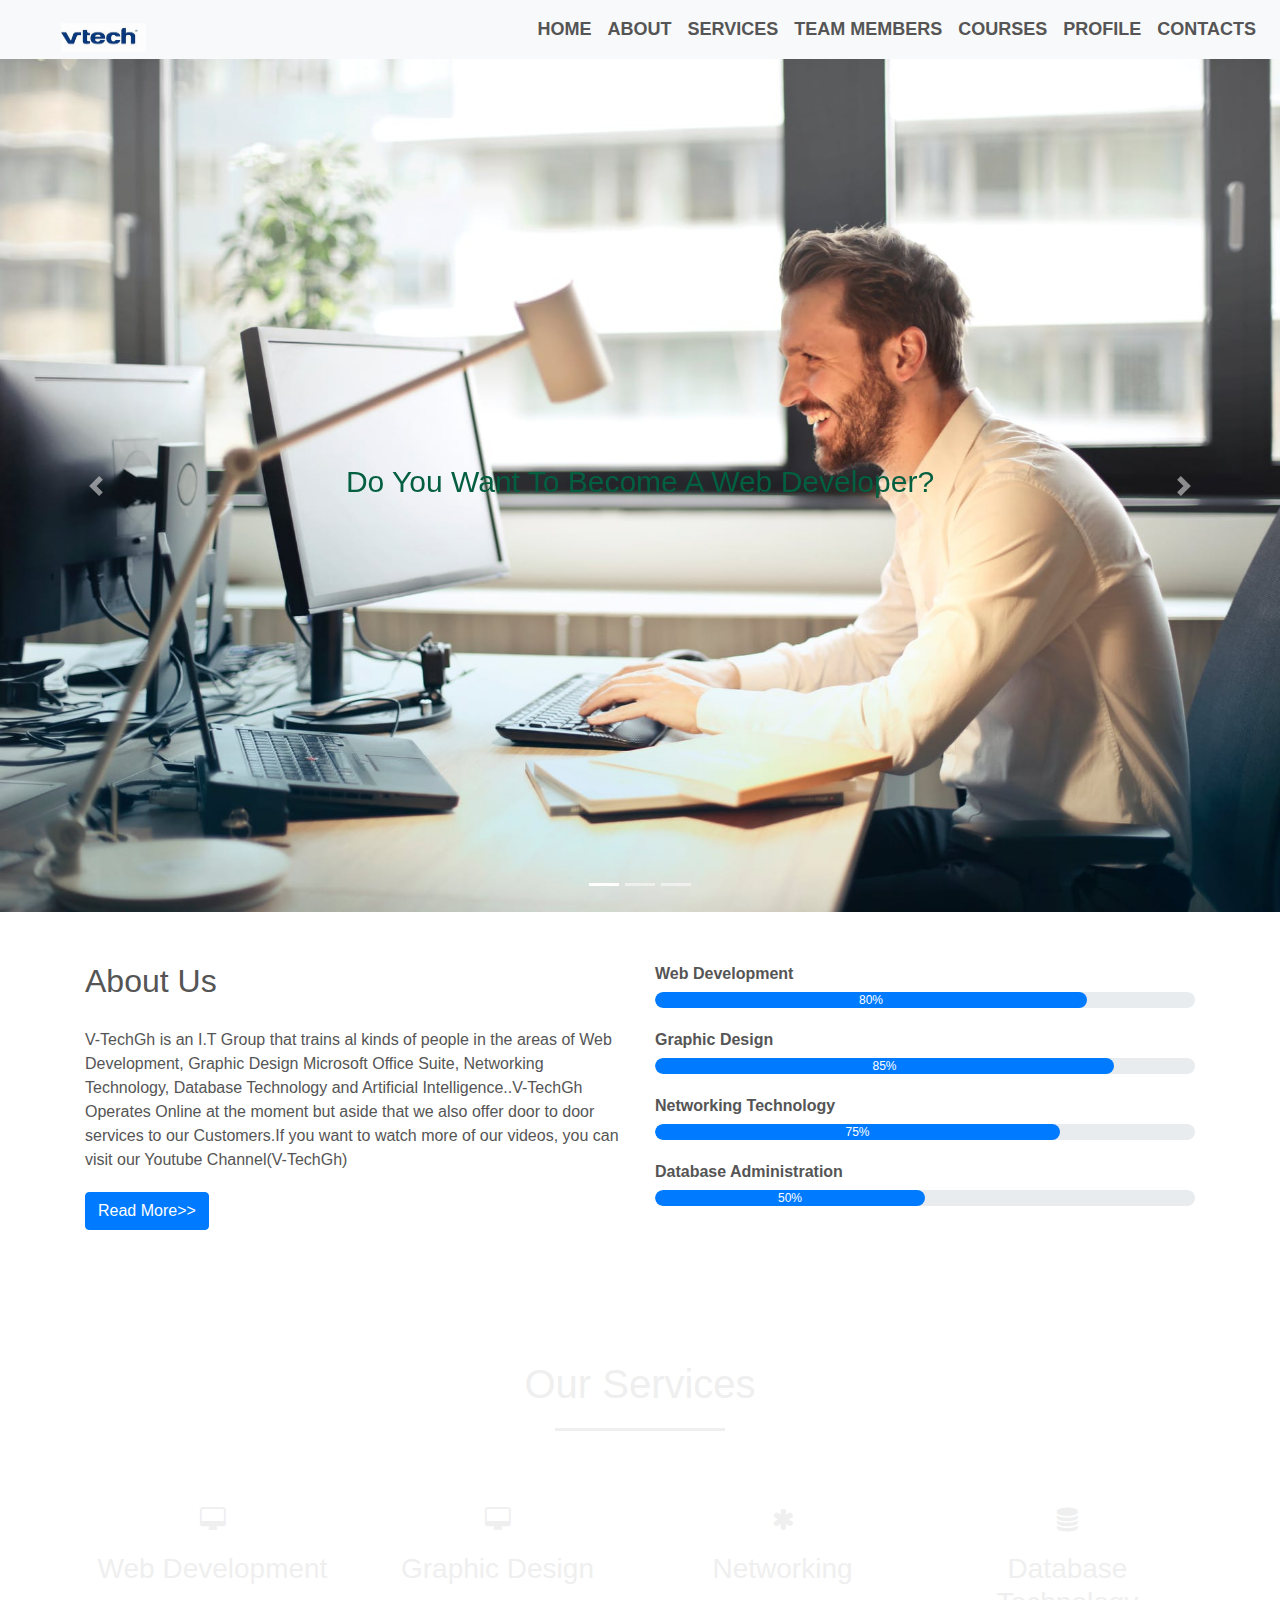
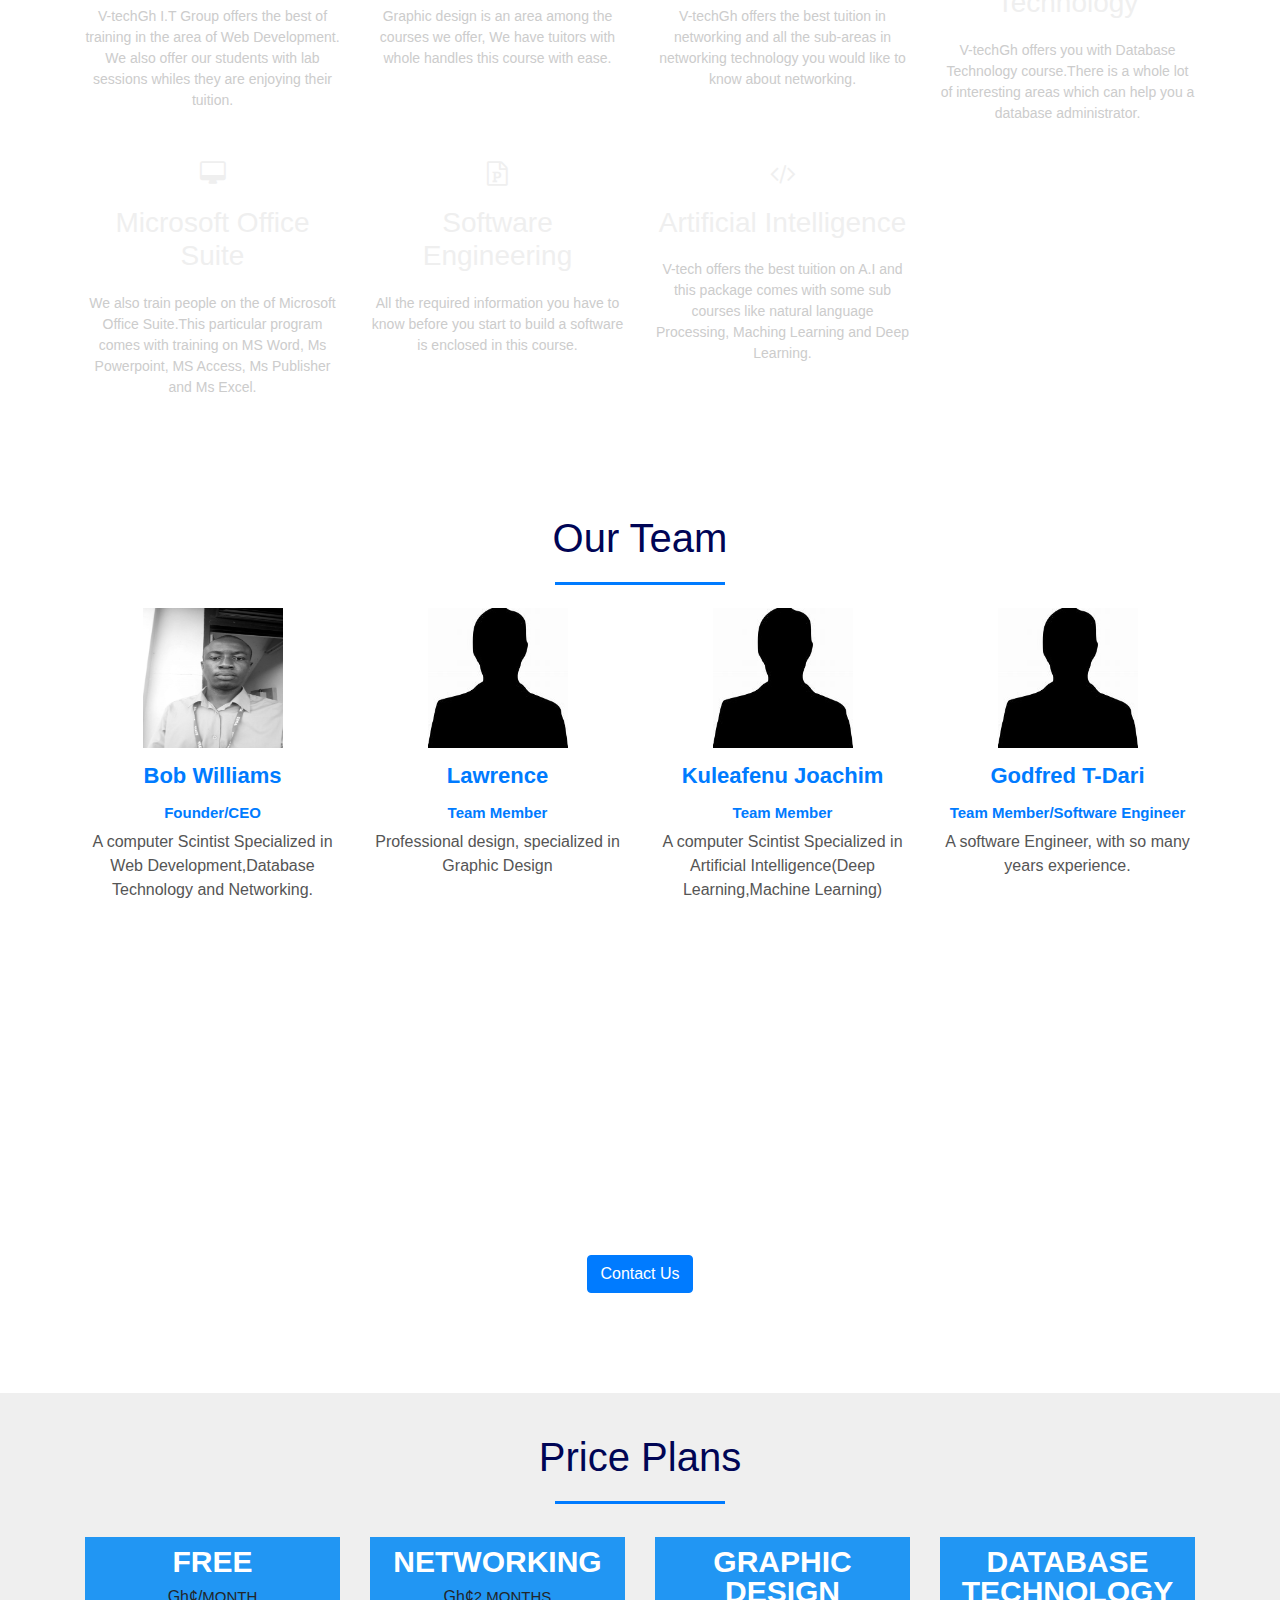
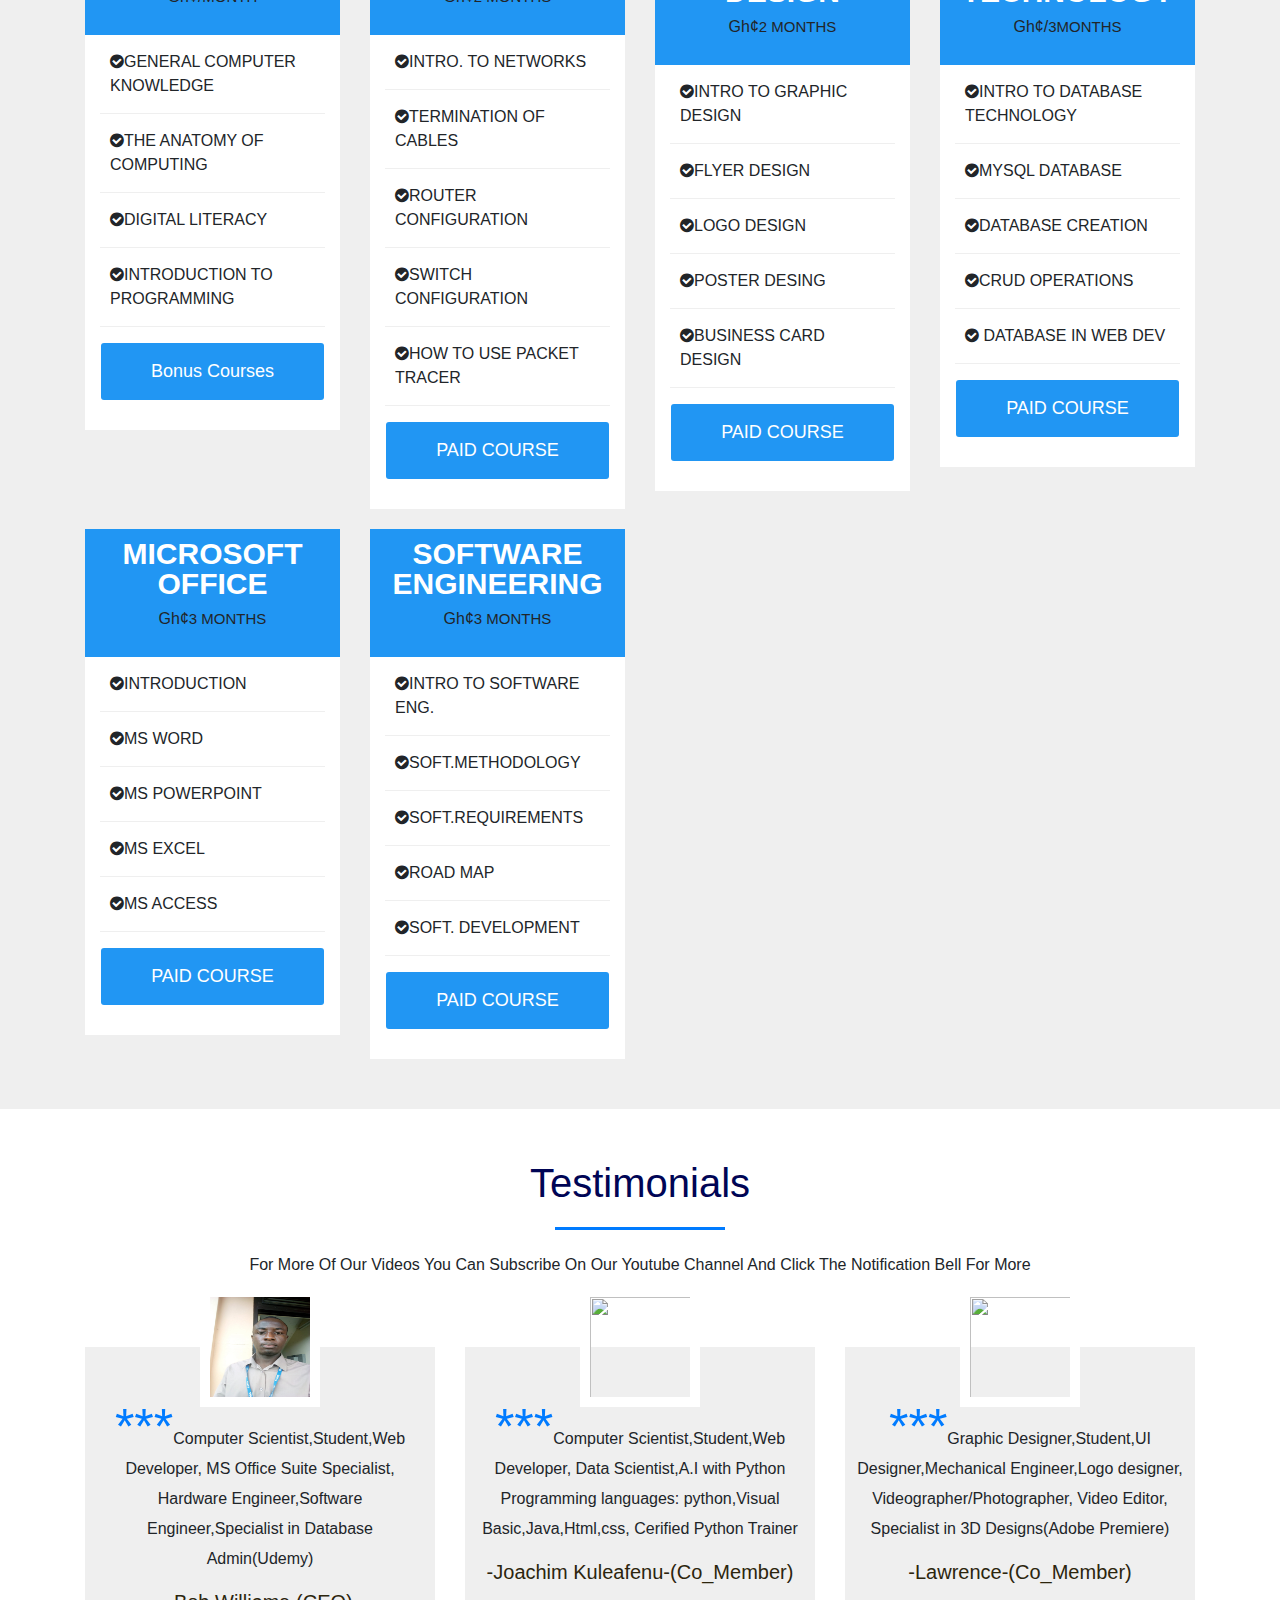
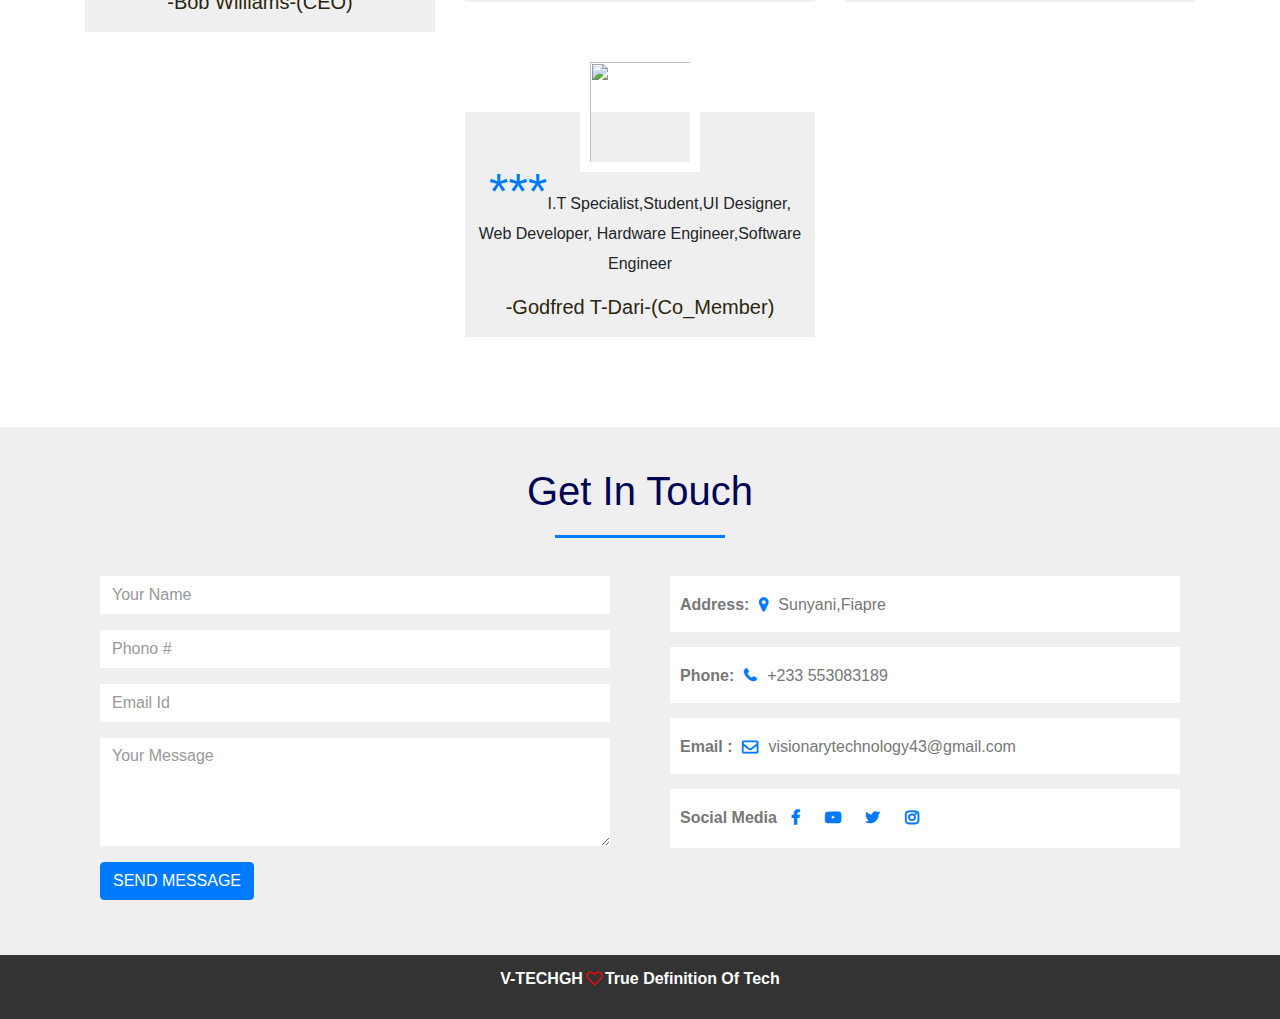
==== commit 96e0ecdc: "Add files via upload" ====
--- a/index.html
+++ b/index.html
@@ -28,16 +28,16 @@
                   <a class="nav-link" href="#top">HOME </a>
                 </li>
                 <li class="nav-item">
-                  <a class="nav-link" href="#about">ABOUT US</a>
+                  <a class="nav-link" href="#about">ABOUT</a>
                 </li>
                 <li class="nav-item">
                   <a class="nav-link" href="#services">SERVICES</a>
                 </li>
                 <li class="nav-item">
-                  <a class="nav-link" href="#team"> OUR TEAM</a>
+                  <a class="nav-link" href="#team">TEAM MEMBERS</a>
                 </li>
                 <li class="nav-item">
-                    <a class="nav-link" href="#price"> PRICE PLAN</a>
+                    <a class="nav-link" href="#price"> COURSES</a>
                   </li>
                 <li class="nav-item">
                     <a class="nav-link" href="#testimonials">PROFILE</a>
@@ -65,7 +65,7 @@
               <div class="carousel-item active">
                 <img src="img/headerSlider1.png" class="d-block img-fluid">
                 <div class="carousel-caption">
-                  <h5>Are You Hoping To Know More About Computing?</h5>
+                  <h5>Do You Want To Become A Web Developer?</h5>
                 </div>
               </div>
               <div class="carousel-item">
@@ -99,9 +99,10 @@
       <div class="col-md-6">
           <h2>About Us</h2>
           <div class="about-content">
-             Like this our services and ask your questions in comment section,
-             don't forget to subscribe to v-techgh channel on youtube to watch more videos on technology 
-             and pass on all that you have in mind and will be attended.
+            V-TechGh is an I.T Group that trains al kinds of people in the areas of Web Development, Graphic Design
+            Microsoft Office Suite, Networking Technology, Database Technology and Artificial Intelligence..V-TechGh Operates
+            Online at the moment but aside that we also offer door to door services to our Customers.If you want to watch more 
+            of our videos, you can visit our Youtube Channel(V-TechGh)   
           </div>
           <button type="button" class= "btn btn-primary">Read More>></button>
           </button>
@@ -117,7 +118,7 @@
               <div class="progress-bar" style="width:85%;">85%</div>
           </div>
           <div class="col-md-6"></div>
-          <p>Networking</p>
+          <p>Networking Technology</p>
           <div class="progress">
               <div class="progress-bar" style="width:75%;">75%</div>
           </div>
@@ -142,8 +143,8 @@
               <i class="fa fa-desktop"></i>
             </div>
             <h3>Web Development</h3>
-            <p>V-techGh has been recognised by the majority, with it's awesome web deveploment services.
-              This has is so because, we offer the best of training when it comes to web development.
+            <p>V-techGh I.T Group offers the best of training in the area of Web Development.
+              We also offer our students with lab sessions whiles they are enjoying their tuition.
             </p>
             </div>
 
@@ -152,8 +153,8 @@
                 <i class="fa fa-desktop"></i>
               </div>
               <h3>Graphic Design</h3>
-              <p>V-techGh offers  the best and awesome training like, designing of poster, flyers,banners,logo designs 
-                and many other beautiful designs you would like.
+              <p>Graphic design is an area among the courses we offer, We have tuitors with whole handles this 
+                course with ease.
               </p>
             </div>
 
@@ -163,7 +164,7 @@
               </div>
               <h3>Networking</h3>
               <p>V-techGh offers the best tuition in networking and all
-                other things you would like to know about networking.
+                the sub-areas in networking technology you would like to know about networking.
               </p>
               </div>
               <div class="col-md-3 text-center">
@@ -171,9 +172,8 @@
                   <i class="fa fa-database"></i>
                 </div>
                 <h3>Database Technology</h3>
-                <p>V-techGh teaches how to become and amazing and a professional
-                  database administrator. Everything you would like to know about database
-                  has now come to your doorstep 
+                <p>V-techGh offers you with Database Technology course.There is a whole lot of interesting areas which can help you
+                  a database administrator. 
                 </p>
                 </div>
                 <div class="col-md-3 text-center">
@@ -181,8 +181,8 @@
                     <i class="fa fa-desktop"></i>
                   </div>
                   <h3>Microsoft Office Suite</h3>
-                  <p>This particular program comes with training on MS Word, Ms Powerpoint,
-                    MS Access, Ms Publisher and Ms Excel
+                  <p>We also train people on the of Microsoft Office Suite.This particular program comes with training on MS Word, Ms Powerpoint,
+                    MS Access, Ms Publisher and Ms Excel.
                   </p>
                   </div>
                   <div class="col-md-3 text-center">
@@ -191,7 +191,7 @@
                     </div>
                     <h3>Software Engineering</h3>
                     <p>All the required information you have to know before you start to 
-                      build a software. Hands on training on building your on software.
+                      build a software is enclosed in this course. 
                     </p>
                     </div>
                     <div class="col-md-3 text-center">
@@ -200,7 +200,7 @@
                       </div>
                       <h3>Artificial Intelligence</h3>
                       <p>V-tech offers the best tuition on A.I and this package comes with some
-                        sub courses like natural language Processing, Maching Learning and Deep Learning
+                        sub courses like natural language Processing, Maching Learning and Deep Learning.
                       </p>
                       </div>
 
@@ -226,7 +226,7 @@
     </ul>
     </div>
       <h2>Bob Williams</h2>
-      <h3>Founder</h3>
+      <h3>Founder/CEO</h3>
       <p>A computer Scintist Specialized in Web Development,Database Technology
       and Networking.</p>
     </div>
@@ -281,7 +281,7 @@
         <section id="promo">
           <div class="container">
 
-            <p>Our Tuition comes some amazing packages..We Also Have Online Platforms, That Offers The Best Of Training In These Areas</p>
+            <p>Our Tuition comes with the best of services you would like..We also have online platforms, That runs all the above listed courses </p>
             <a href="#contact" class="btn btn-primary">Contact Us</a>
           </div>
 
@@ -316,11 +316,11 @@
               <div class="single-price">
               <div class="price-head">
                 <h2>NETWORKING</h2>
-                <p><span>2 MONTHS</span></p>
+                <p>Gh¢<span>2 MONTHS</span></p>
               </div>
               <div class="price-content">
                 <ul>
-                  <li><i class="fa fa-check-circle"></i>INTRO TO NETWRKS</li>
+                  <li><i class="fa fa-check-circle"></i>INTRO. TO NETWORKS</li>
                   <li><i class="fa fa-check-circle"></i>TERMINATION OF CABLES</li>
                   <li><i class="fa fa-check-circle"></i>ROUTER CONFIGURATION</li>
                   <li><i class="fa fa-check-circle"></i>SWITCH CONFIGURATION</li>
@@ -328,7 +328,7 @@
                 </ul>
               </div>
               <div class="price-button">
-                <a class="buy-btn" href="#">NOT FOR FREE</a>
+                <a class="buy-btn" href="#">PAID COURSE</a>
               </div>
             </div>
             </div>
@@ -337,7 +337,7 @@
               <div class="single-price">
               <div class="price-head">
                 <h2>GRAPHIC DESIGN</h2>
-                <p><span>2 MONTH</span></p>
+                <p>Gh¢<span>2 MONTHS</span></p>
               </div>
               <div class="price-content">
                 <ul>
@@ -349,7 +349,7 @@
                 </ul>
               </div>
               <div class="price-button">
-                <a class="buy-btn" href="#">NOT FOR FREE</a>
+                <a class="buy-btn" href="#">PAID COURSE</a>
               </div>
             </div>
             </div>
@@ -358,7 +358,7 @@
               <div class="single-price">
               <div class="price-head">
                 <h2>DATABASE TECHNOLOGY</h2>
-                <p>Gh¢/<span>3MONTH</span></p>
+                <p>Gh¢/<span>3MONTHS</span></p>
               </div>
               <div class="price-content">
                 <ul>
@@ -366,11 +366,11 @@
                   <li><i class="fa fa-check-circle"></i>MYSQL DATABASE</li>
                   <li><i class="fa fa-check-circle"></i>DATABASE CREATION</li>
                   <li><i class="fa fa-check-circle"></i>CRUD OPERATIONS</li>
-                  <li><i class="fa fa-check-circle"></i> DATABASE IN WEB</li>
+                  <li><i class="fa fa-check-circle"></i> DATABASE IN WEB DEV</li>
                 </ul>
               </div>
               <div class="price-button">
-                <a class="buy-btn" href="#">NOT FOR FREE</a>
+                <a class="buy-btn" href="#">PAID COURSE</a>
               </div>
             </div>
             </div>
@@ -379,7 +379,7 @@
               <div class="single-price">
               <div class="price-head">
                 <h2>MICROSOFT OFFICE</h2>
-                <p><span>3 MONTHS</span></p>
+                <p>Gh¢<span>3 MONTHS</span></p>
               </div>
               <div class="price-content">
                 <ul>
@@ -391,7 +391,7 @@
                 </ul>
               </div>
               <div class="price-button">
-                <a class="buy-btn" href="#">NOT FOR FREE</a>
+                <a class="buy-btn" href="#">PAID COURSE</a>
               </div>
             </div>
             </div>
@@ -400,11 +400,11 @@
               <div class="single-price">
               <div class="price-head">
                 <h2>SOFTWARE ENGINEERING</h2>
-                <p><span>3 MONTHS</span></p>
+                <p>Gh¢<span>3 MONTHS</span></p>
               </div>
               <div class="price-content">
                 <ul>
-                  <li><i class="fa fa-check-circle"></i>INTRO TO SOFTWARE ENG..</li>
+                  <li><i class="fa fa-check-circle"></i>INTRO TO SOFTWARE ENG.</li>
                   <li><i class="fa fa-check-circle"></i>SOFT.METHODOLOGY</li>
                   <li><i class="fa fa-check-circle"></i>SOFT.REQUIREMENTS</li>
                   <li><i class="fa fa-check-circle"></i>ROAD MAP</li>
@@ -412,7 +412,7 @@
                 </ul>
               </div>
               <div class="price-button">
-                <a class="buy-btn" href="#">NOT FOR FREE</a>
+                <a class="buy-btn" href="#">PAID COURSE</a>
               </div>
             </div>
             </div>
@@ -423,7 +423,7 @@
  <section id="testimonials">
    <div class="container">
      <h1>Testimonials</h1>
-     <p class="text-center">Subscribe to VtechGh Channel on you tube and you will know more about V-TechGh</p>
+     <p class="text-center">For More Of Our Videos You Can Subscribe On Our Youtube Channel And Click The Notification Bell For More</p>
      <div class="row">
        <div class="col-md-4 text-center">
          <div class="profile">
@@ -435,7 +435,7 @@
 
     <div class="col-md-4 text-center">
       <div class="profile">
-    <img src="img/joe.png" class="user1">
+    <img src="img/jame.png" class="user1">
     <blockquote>Computer Scientist,Student,Web Developer, Data Scientist,A.I with Python Programming languages: python,Visual Basic,Java,Html,css, Cerified Python Trainer</blockquote>
     <h3>-Joachim Kuleafenu-(Co_Member)<span></span></h3>
   </div>
@@ -443,7 +443,7 @@
 
  <div class="col-md-4 text-center">
   <div class="profile">
-<img src="img/joe.png" class="user1">
+<img src="img/jame.png" class="user1">
 <blockquote>Graphic Designer,Student,UI Designer,Mechanical Engineer,Logo designer, Videographer/Photographer, Video Editor, Specialist in 3D Designs(Adobe Premiere) </blockquote>
 <h3>-Lawrence-(Co_Member)<span></span></h3>
 </div>
@@ -451,8 +451,8 @@
 
 <div class="col-md-4 text-center">
 <div class="profile">
-<img src="img/joe.png" class="user1">
-<blockquote>I.T Specialist,Graduate Of Tamele TU, Web Developer, Hardware Engineer,Software Engineer </blockquote>
+<img src="img/jame.png" class="user1">
+<blockquote>I.T Specialist,Student,UI Designer, Web Developer, Hardware Engineer,Software Engineer </blockquote>
 <h3>-Godfred T-Dari-(Co_Member)<span></span></h3>
 </div>
 </div>
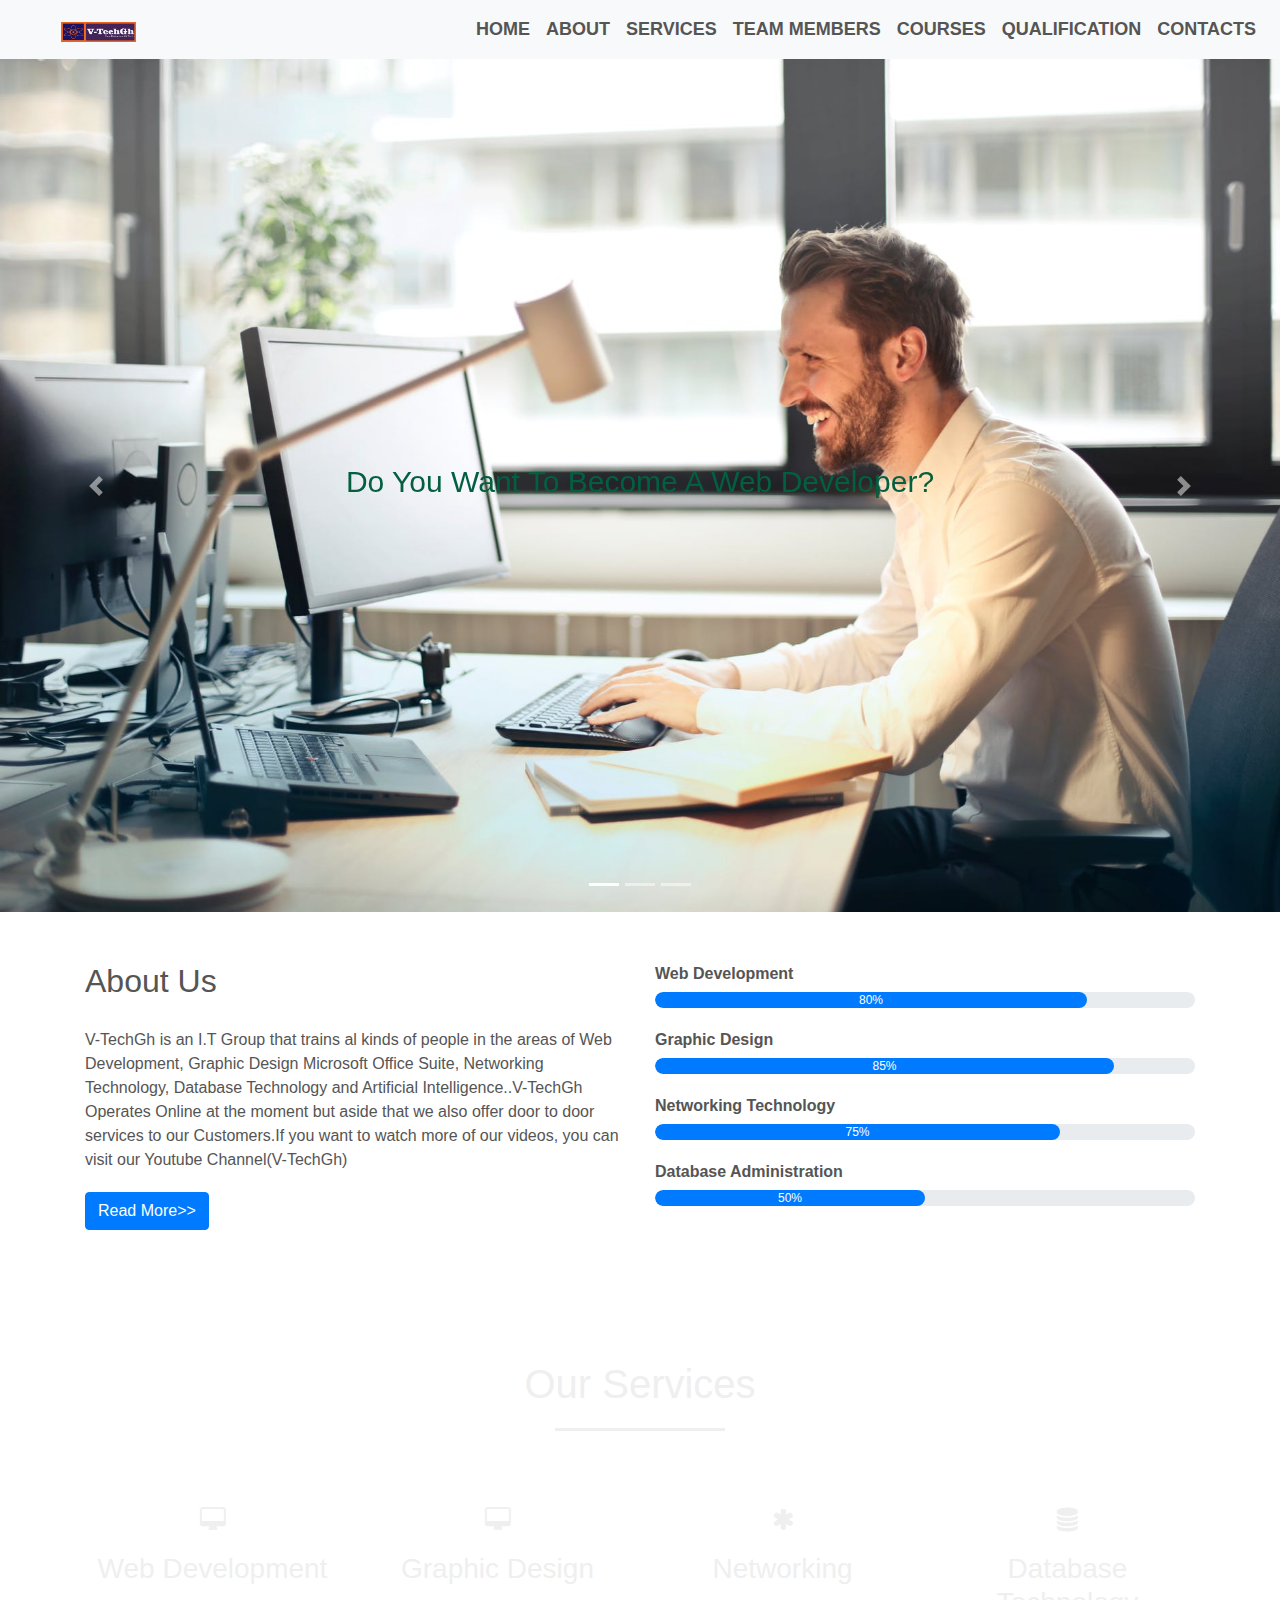
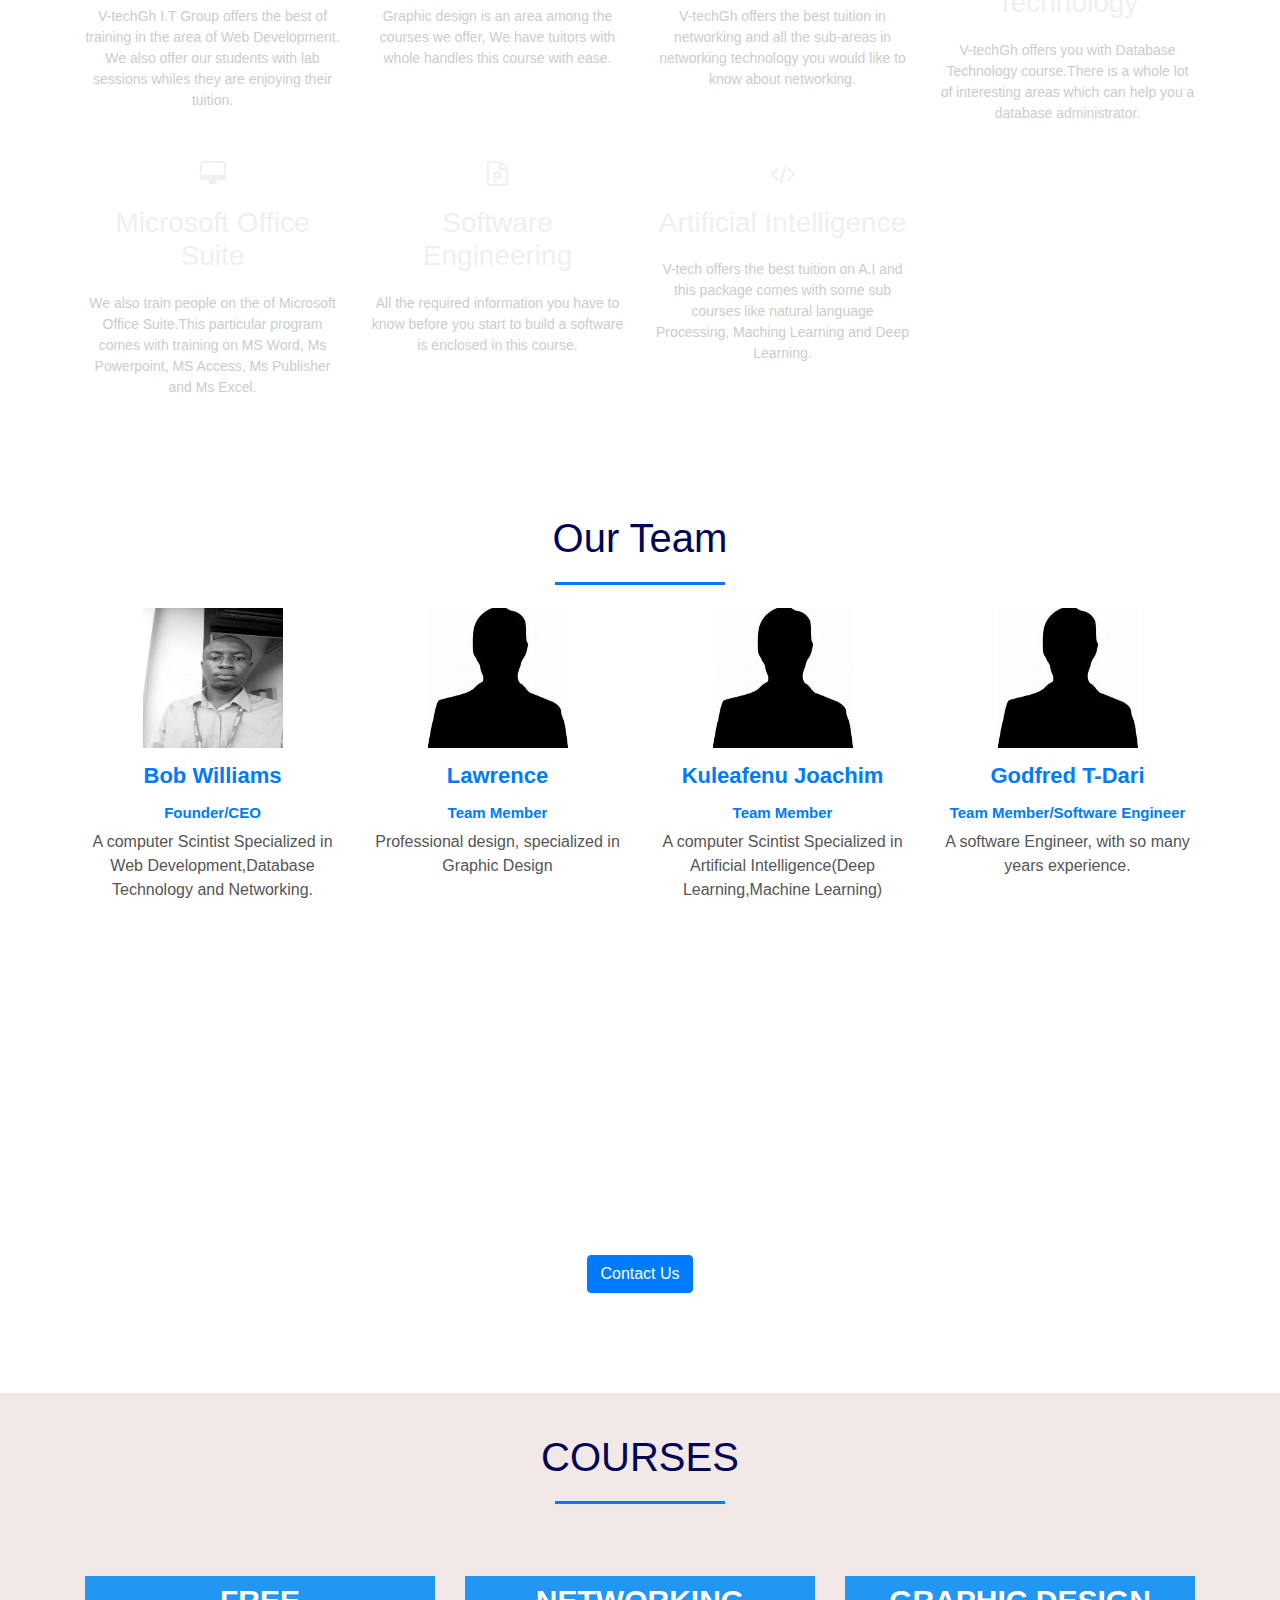
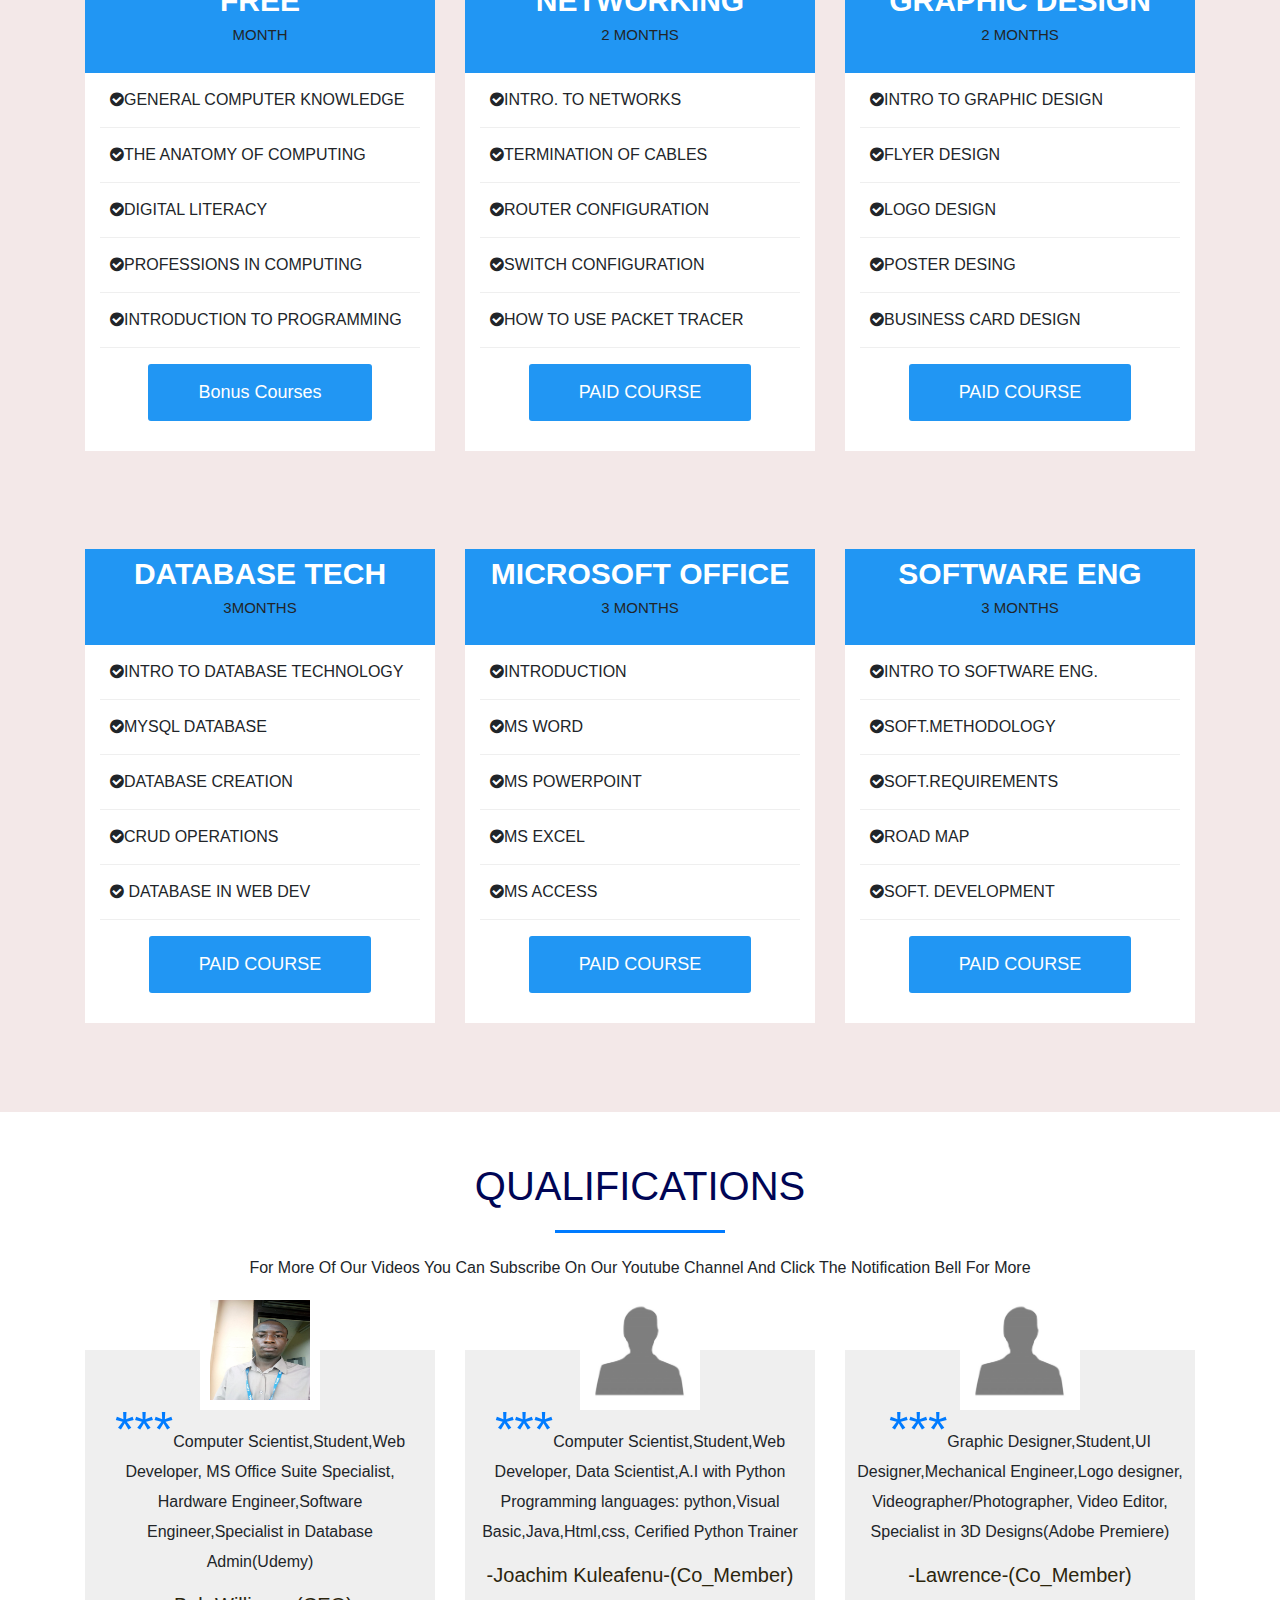
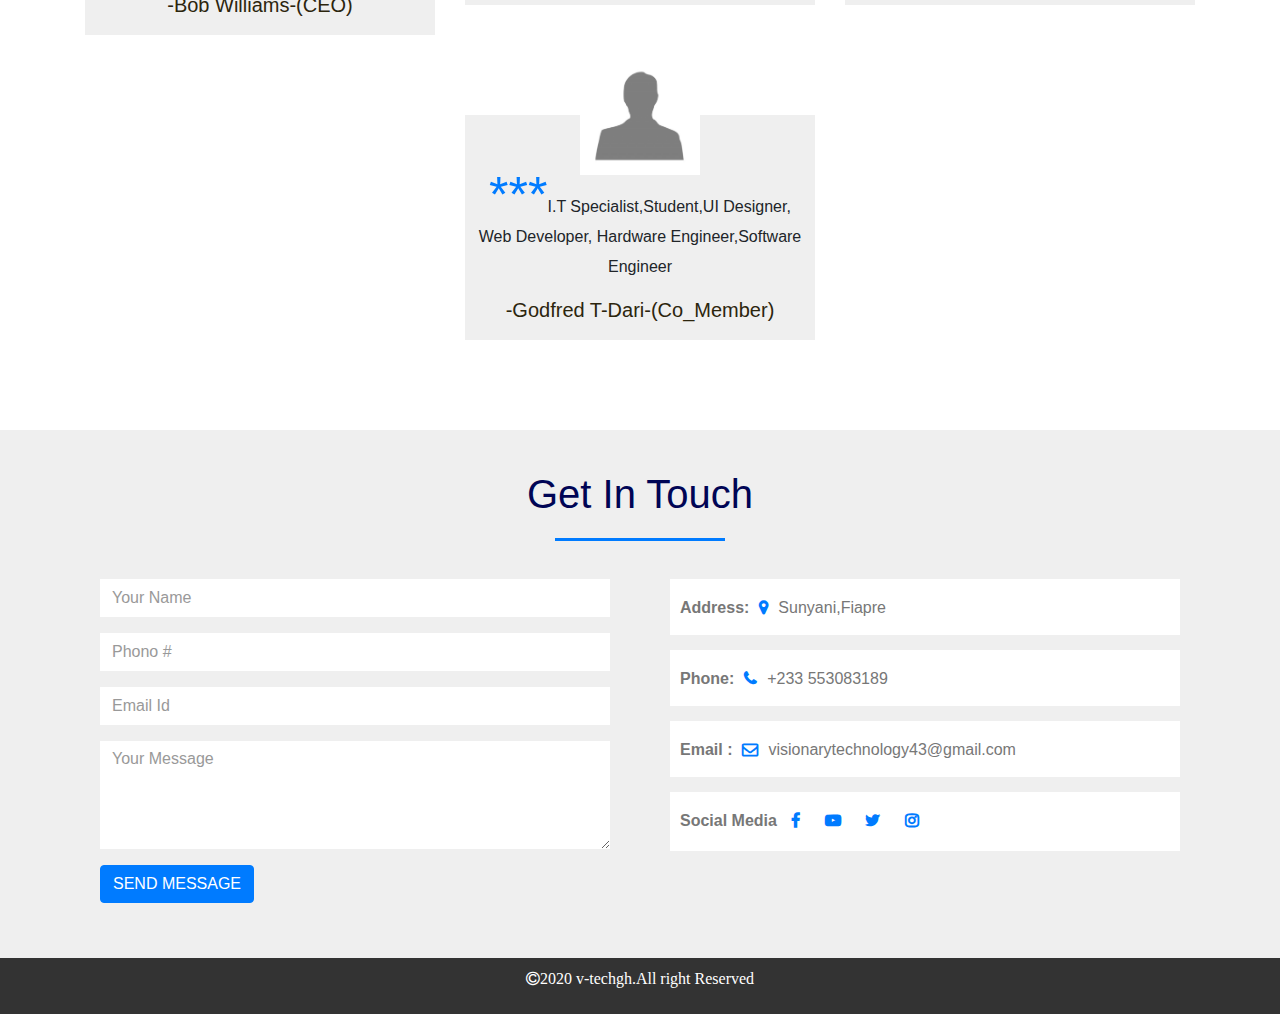
==== commit 4dbb67bb: "Add files via upload" ====
--- a/index.html
+++ b/index.html
@@ -1,10 +1,11 @@
  <html>
      <head>
          <title>V-TechGh</title>
+         <link rel="shortcut icon" type="image/png" href="img/LogoVT.png">
          <meta charset="UTF-8">
          <meta name="description" content="Free Web tutorials">
          <meta name="keywords" content="HTML, CSS, JavaScript">
-         <meta name="author" content="John Doe">
+         <meta name="author" content="v-techgh">
          <meta name="viewport" content="width=device-width, initial-scale=1.0">
          <link rel="stylesheet" href="style.css">
          <link rel="stylesheet" href="https://stackpath.bootstrapcdn.com/bootstrap/4.4.1/css/bootstrap.min.css">
@@ -18,7 +19,7 @@
 <!--------NavigationBar-------->
     <section id="nav-bar">
         <nav class="navbar navbar-expand-lg navbar-light bg-light">
-            <a class="navbar-brand" href="#"><img src="img/vtech logo5.png" class="logo"></a>
+            <a class="navbar-brand" href="#"><img src="img/LogoVT.png" class="logo"></a>
             <button class="navbar-toggler" type="button" data-toggle="collapse" data-target="#navbarNav" aria-controls="navbarNav" aria-expanded="false" aria-label="Toggle navigation">
               <span class="navbar-toggler-icon"></span>
             </button>
@@ -40,7 +41,7 @@
                     <a class="nav-link" href="#price"> COURSES</a>
                   </li>
                 <li class="nav-item">
-                    <a class="nav-link" href="#testimonials">PROFILE</a>
+                    <a class="nav-link" href="#testimonials">QUALIFICATION</a>
                   </li>
                 <li class="nav-item">
                     <a class="nav-link" href="#contact"> CONTACTS</a>
@@ -289,19 +290,20 @@
       <!----------------Price Plans--------->
       <section id= "price">
         <div class="container">
-          <h1>Price Plans</h1>
+          <h1>COURSES</h1>
           <div class="row">
-            <div class="col-md-3">
+            <div class="col-md-4">
               <div class="single-price">
               <div class="price-head">
                 <h2>FREE</h2>
-                <p>Gh¢/<span>MONTH</span></p>
+                <p><span>MONTH</span></p>
               </div>
               <div class="price-content">
                 <ul>
                   <li><i class="fa fa-check-circle"></i>GENERAL COMPUTER KNOWLEDGE</li>
                   <li><i class="fa fa-check-circle"></i>THE ANATOMY OF COMPUTING</li>
                   <li><i class="fa fa-check-circle"></i>DIGITAL LITERACY</li>
+                  <li><i class="fa fa-check-circle"></i>PROFESSIONS IN COMPUTING </li>
                   <li><i class="fa fa-check-circle"></i>INTRODUCTION TO PROGRAMMING</li>
                   
                 </ul>
@@ -312,11 +314,11 @@
             </div>
             </div>
 
-            <div class="col-md-3">
+            <div class="col-md-4">
               <div class="single-price">
               <div class="price-head">
                 <h2>NETWORKING</h2>
-                <p>Gh¢<span>2 MONTHS</span></p>
+                <p><span>2 MONTHS</span></p>
               </div>
               <div class="price-content">
                 <ul>
@@ -333,11 +335,11 @@
             </div>
             </div>
 
-            <div class="col-md-3">
+            <div class="col-md-4">
               <div class="single-price">
               <div class="price-head">
                 <h2>GRAPHIC DESIGN</h2>
-                <p>Gh¢<span>2 MONTHS</span></p>
+                <p><span>2 MONTHS</span></p>
               </div>
               <div class="price-content">
                 <ul>
@@ -354,11 +356,11 @@
             </div>
             </div>
 
-            <div class="col-md-3">
+            <div class="col-md-4">
               <div class="single-price">
               <div class="price-head">
-                <h2>DATABASE TECHNOLOGY</h2>
-                <p>Gh¢/<span>3MONTHS</span></p>
+                <h2>DATABASE TECH</h2>
+                <p><span>3MONTHS</span></p>
               </div>
               <div class="price-content">
                 <ul>
@@ -375,11 +377,11 @@
             </div>
             </div>
 
-            <div class="col-md-3">
+            <div class="col-md-4">
               <div class="single-price">
               <div class="price-head">
                 <h2>MICROSOFT OFFICE</h2>
-                <p>Gh¢<span>3 MONTHS</span></p>
+                <p><span>3 MONTHS</span></p>
               </div>
               <div class="price-content">
                 <ul>
@@ -396,11 +398,11 @@
             </div>
             </div>
 
-            <div class="col-md-3">
+            <div class="col-md-4">
               <div class="single-price">
               <div class="price-head">
-                <h2>SOFTWARE ENGINEERING</h2>
-                <p>Gh¢<span>3 MONTHS</span></p>
+                <h2>SOFTWARE ENG</h2>
+                <p><span>3 MONTHS</span></p>
               </div>
               <div class="price-content">
                 <ul>
@@ -414,6 +416,7 @@
               <div class="price-button">
                 <a class="buy-btn" href="#">PAID COURSE</a>
               </div>
+             
             </div>
             </div>
           </div>
@@ -422,7 +425,7 @@
  <!-----Testimonials----------->
  <section id="testimonials">
    <div class="container">
-     <h1>Testimonials</h1>
+     <h1>QUALIFICATIONS</h1>
      <p class="text-center">For More Of Our Videos You Can Subscribe On Our Youtube Channel And Click The Notification Bell For More</p>
      <div class="row">
        <div class="col-md-4 text-center">
@@ -507,10 +510,9 @@
   <!-------------Footer---------->
   <section id="footer">
     <div  class="container text-center">
-      <p>V-TECHGH<i class="fa fa-heart-o"></i>True Definition Of Tech</p>
+      <p><i class="fa fa-copyright">2020 v-techgh.All right Reserved</i></p>
     </div>
 </section>
-
 <!--------Footer End-------->
 <script src="js/smooth-scroll.js"></script> 
 <script>
--- a/style.css
+++ b/style.css
@@ -22,10 +22,10 @@
 }
 .logo{
     height:50px;
-    width:100px;
-    padding-top: 1;
+    width:90px;
+    padding-top: 0;
     padding-left:15;
-    padding-bottom: 20;
+    padding-bottom: 30;
 }
 
 .avbar-nav li
@@ -238,11 +238,10 @@
 /*-----Price Plan-----------*/
 #price{
     padding:40px 0;
-    background: #efefef;
+    background: #f3e8e8;
 }
 .single-price{
-    margin: 10px auto;
-   
+    margin: 9px auto; 
     float: left;
     background-color:#fff;
     transition: 0.5s; 
